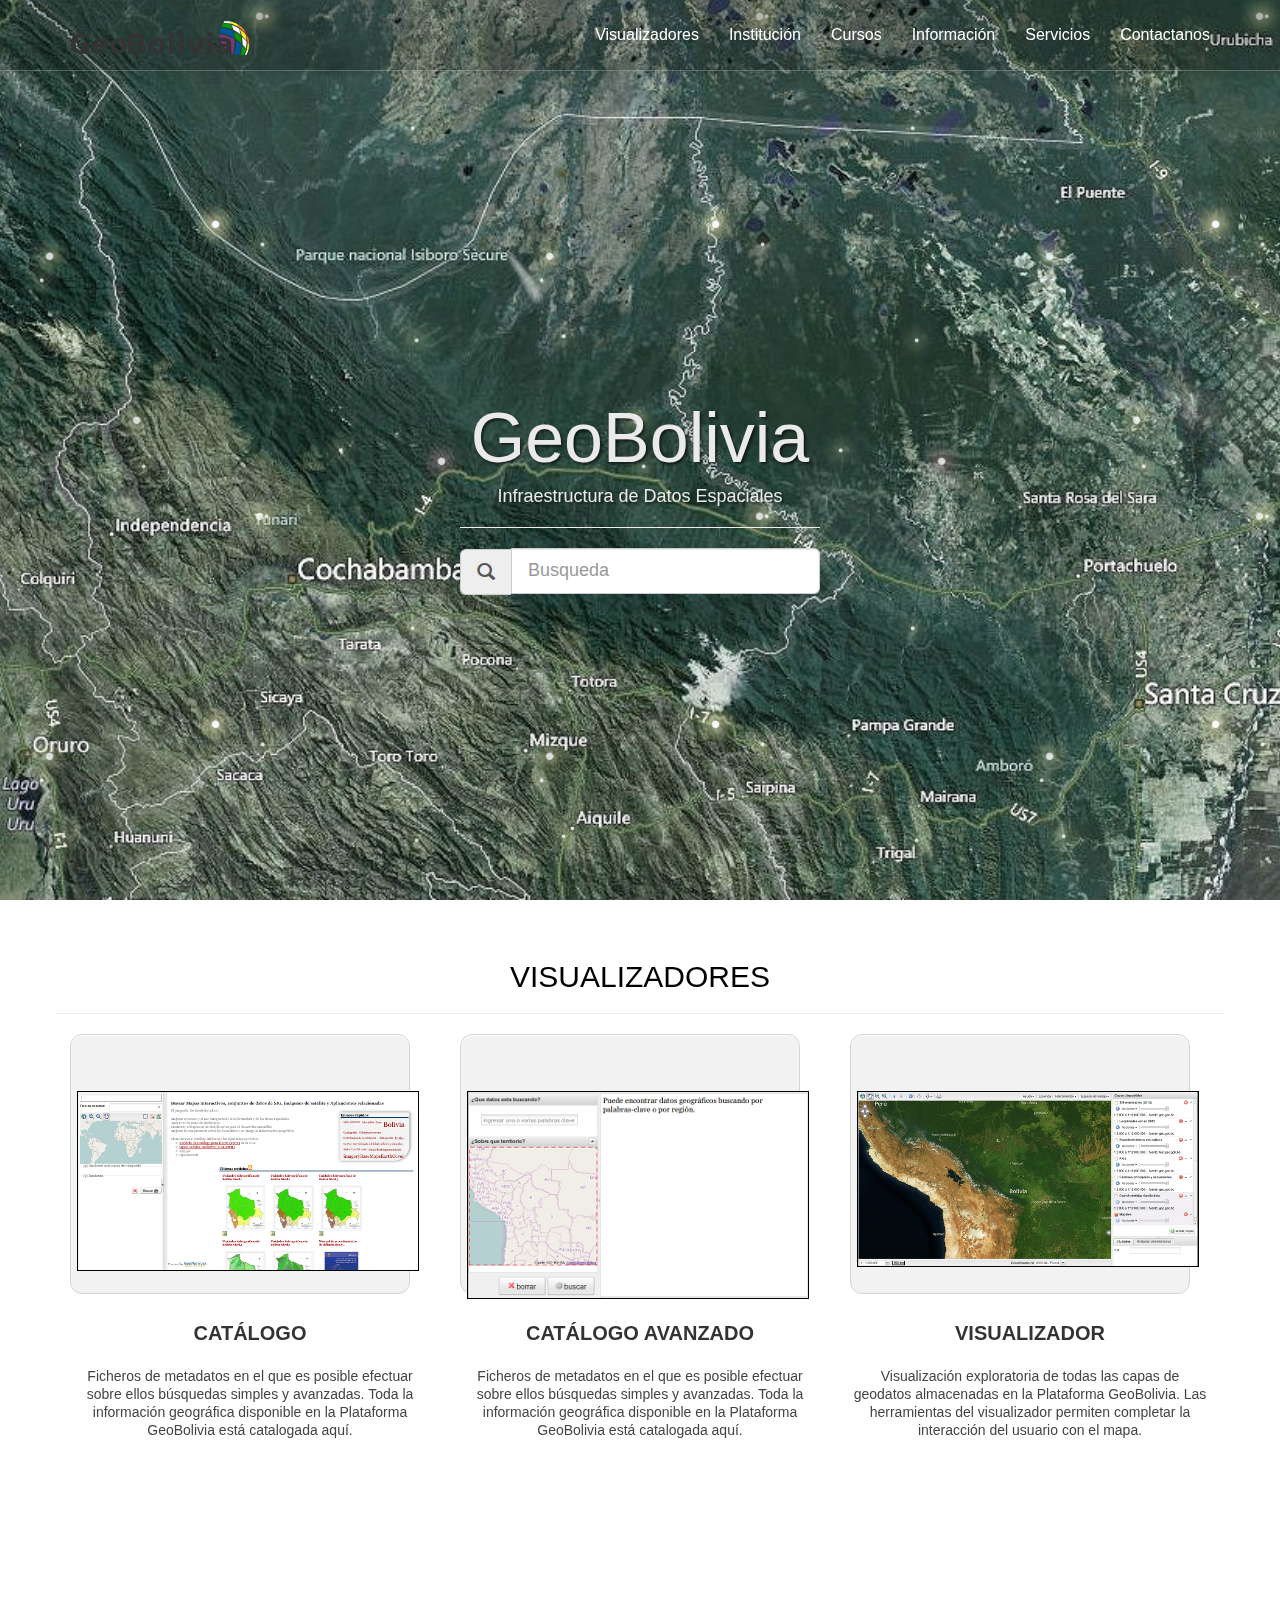
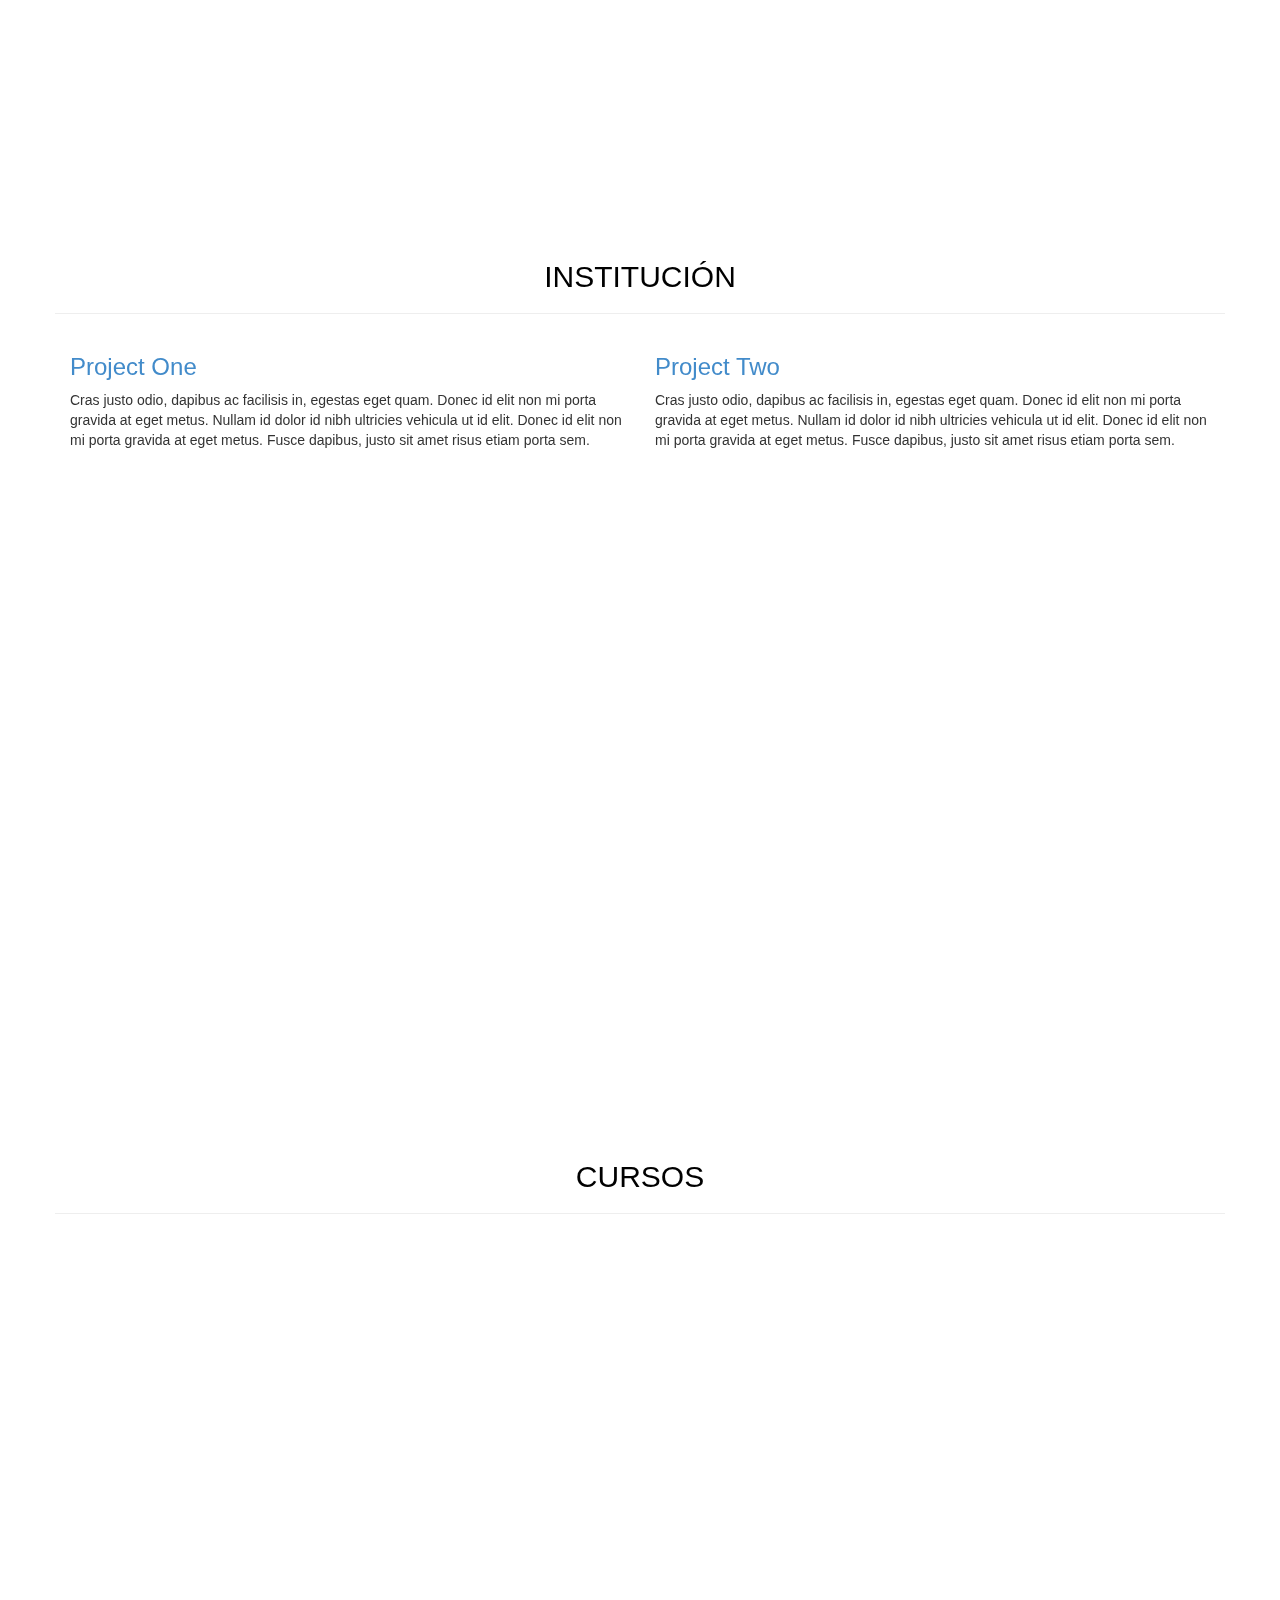
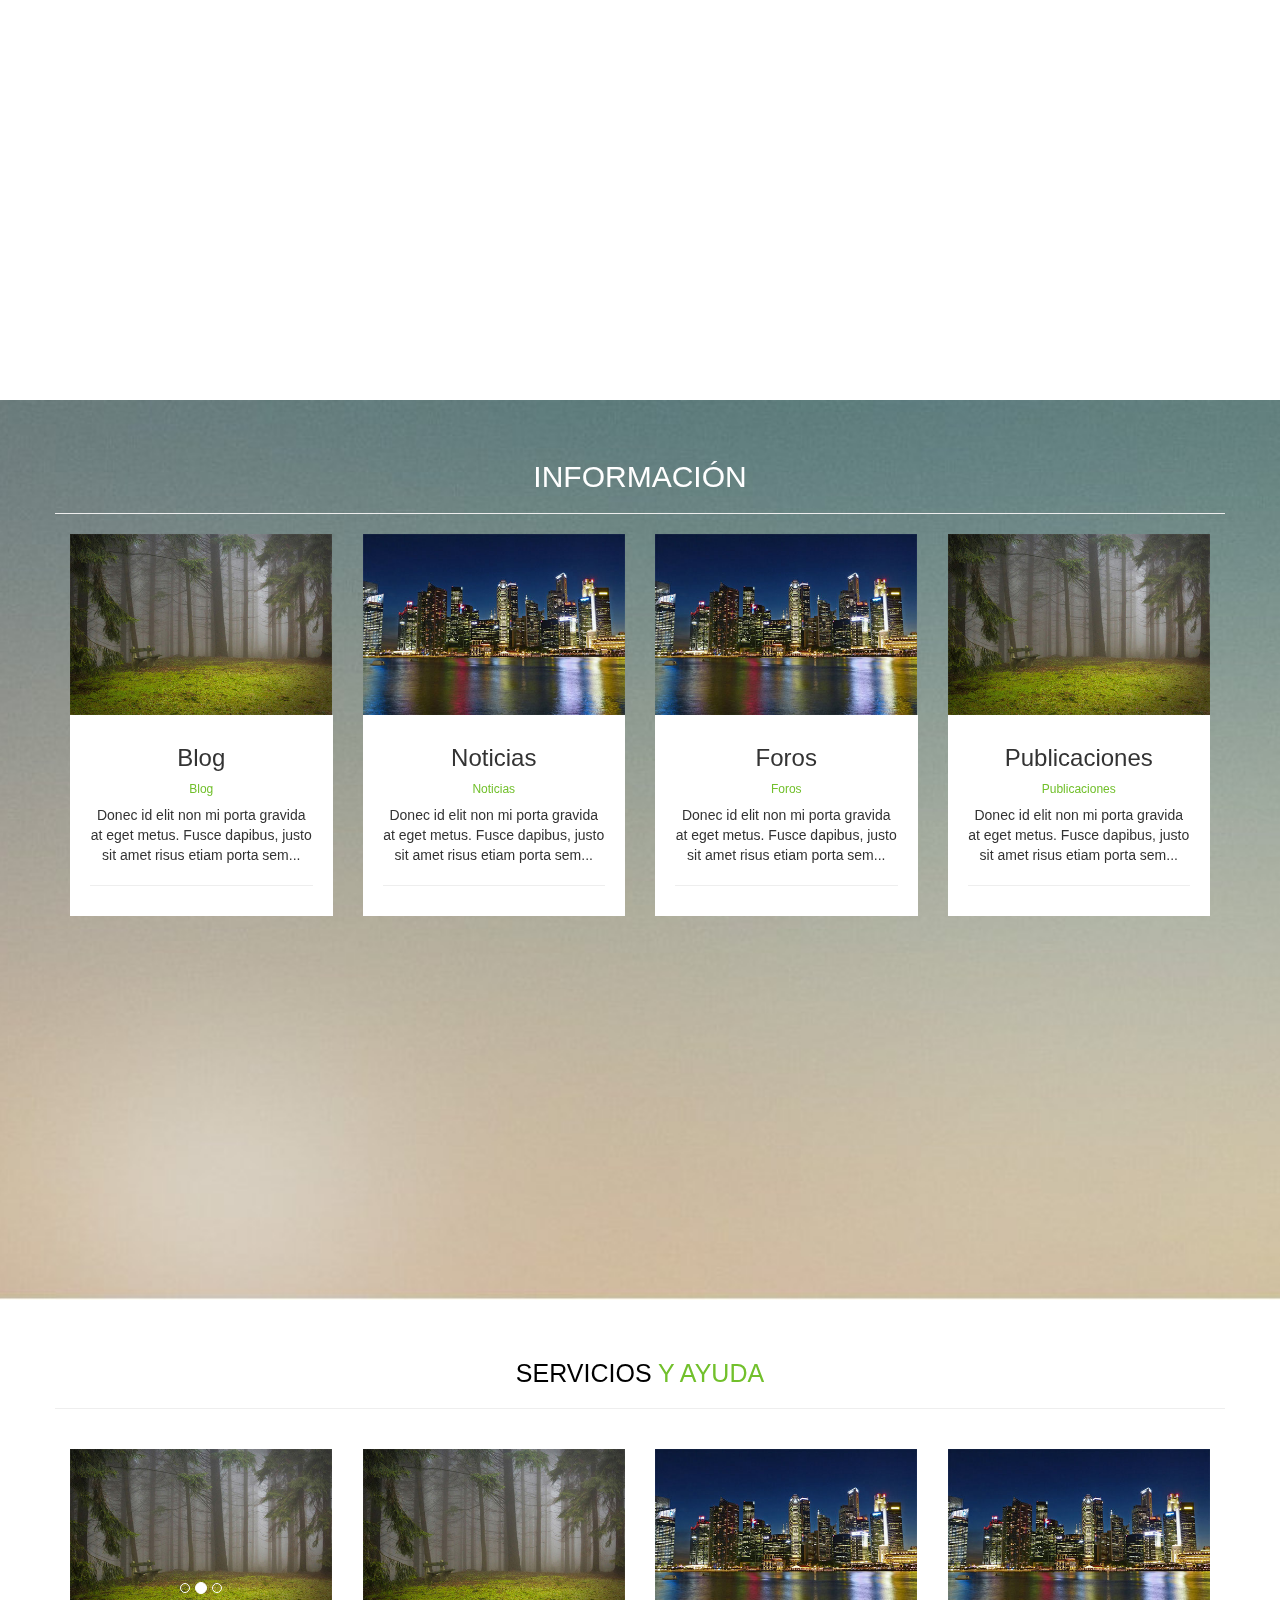
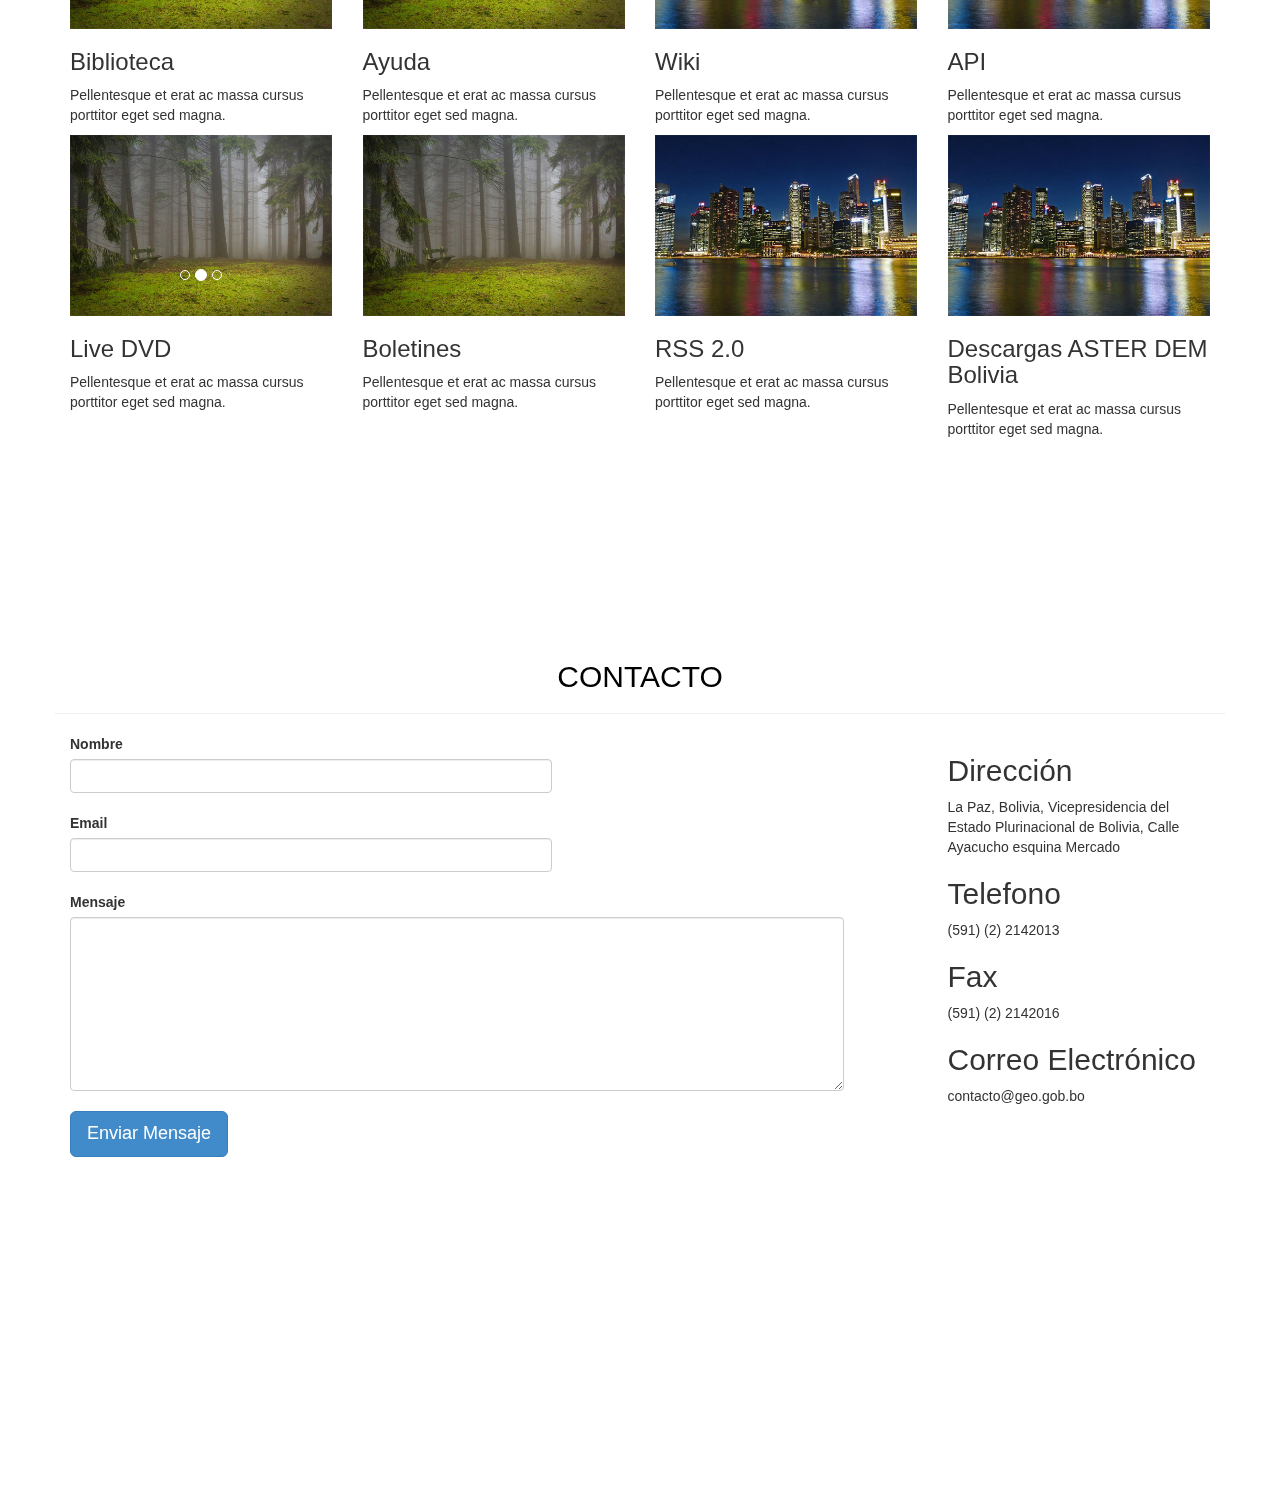
==== index.html @ 11c3478c "mmm" ====
<!DOCTYPE html>
<html>

  <head>
    <meta charset="utf-8">
    <meta name="viewport" content="width=device-width, initial-scale=1.0">
    <title>GeoBolivia</title>
    <!-- Styles -->
    <link href="css/custom.css" rel="stylesheet">
    <link href="css/bootstrap.css" rel="stylesheet">
  </head>

  <body>
    <!-- parallax effect -->
    <div class="midground"></div>
    <div class="foreground"></div>

    <div class="wrapper">
      <!-- Navigation -->
      <nav id="nav-header" class="navbar navbar-fixed-top" role="navigation">
        <div class="container">
          <div class="navbar-header">
            <button type="button" class="navbar-toggle" data-toggle="collapse" data-target="#bs-example-navbar-collapse-1">
              <span class="icon-bar"></span>
            </button>
            <a href="#home" class="navbar-brand scrollLink" data-id="home">
              <img src="images/logo.png">
            </a>
          </div>

          <div class="collapse navbar-collapse" id="bs-example-navbar-collapse-1">
            <ul class="nav navbar-nav navbar-right">
              <li><a href="#" class="scrollLink" data-id="viewer">Visualizadores</a></li>
              <li><a href="#" class="scrollLink" data-id="institution">Institución</a></li>
              <li><a href="#" class="scrollLink" data-id="courses">Cursos</a></li>
              <li><a href="#" class="scrollLink" data-id="info">Información</a></li>
              <li><a href="#" class="scrollLink" data-id="services">Servicios</a></li>
              <li><a href="#" class="scrollLink" data-id="contact">Contactanos</a></li>
            </ul>
          </div>

        </div>
      </nav>
      <!-- Navigation End -->
      
      <!-- Main Content -->
      <div class="main-content">
        <!-- HOME Section -->
        <section id="home">
          <div class="container">
            <div class="row">
              <div class="col-xs-2 col-md-4">&nbsp;</div>
              <div class="col-xs-8 col-md-4">
                <form id="searchContainer" role="form">
                  <div class="intro-message">
                    <h1>GeoBolivia</h1>
                    <h4>Infraestructura de Datos Espaciales</h4>
                    <hr class="intro-divider">
                  </div>
                  <div class="form-group">
                    <div class="input-group input-group-lg">
                      <span class="input-group-addon glyphicon glyphicon-search"></span>
                      <input type="text" class="form-control" placeholder="Busqueda">
                    </div>
                  </div>
                </form>            
              </div>
              <div class="col-xs-2 col-md-4">&nbsp;</div>
            </div>
          </div>
        </section>

        <!-- CATALOG Visor -->
        <section id="viewer" style="background:#fff;">
          <div class="container">
            <div class="row">
              <div class="sectionTitle title-box-v2">
                <h2>Visualizadores</h2>
                <hr>
              </div>
            </div>

            <div class="row">
              <div class="element col-xs-12 col-md-4">
                <a class="image" href="http://geo.gob.bo/catalogapp/">
                  <img alt="simplesafe" class="attachment-labs-thumb wp-post-image" src="images/viewer1.png">
                </a>
                <div class="text">
                  <h2>Catálogo</h2>
                  <h3>
                    Ficheros de metadatos en el que es posible efectuar sobre ellos búsquedas simples y avanzadas. Toda la información geográfica disponible en la Plataforma GeoBolivia está catalogada aquí.
                  </h3>
                </div>
              </div>
              <div class="element col-xs-12 col-md-4">
                <a class="image" href="http://geo.gob.bo/geonetwork/">
                  <img alt="simplesafe" class="attachment-labs-thumb wp-post-image" src="images/viewer2.png">
                </a>
                <div class="text">
                  <h2>Catálogo Avanzado</h2>
                  <h3>
                    Ficheros de metadatos en el que es posible efectuar sobre ellos búsquedas simples y avanzadas. Toda la información geográfica disponible en la Plataforma GeoBolivia está catalogada aquí.
                  </h3>
                </div>
              </div>
              <div class="element col-xs-12 col-md-4">
                <a class="image" href="http://geo.gob.bo/mapfishapp/">
                  <img alt="simplesafe" class="attachment-labs-thumb wp-post-image" src="images/viewer3.png">
                </a>
                <div class="text">
                  <h2>Visualizador</h2>
                  <h3>
                    Visualización exploratoria de todas las capas de geodatos almacenadas en la Plataforma GeoBolivia. Las herramientas del visualizador permiten completar la interacción del usuario con el mapa.
                  </h3>
                </div>
              </div>
            </div>
          </div>
        </section>

        <!-- INSTITUTION Section -->
        <section id="institution">
          <div class="container">
            <div class="row">
              <div class="sectionTitle title-box-v2">
                <h2>Institución</h2>
                <hr>
              </div>
            </div>

            <div class="row">
              <div class="col-md-6">
                <a href="assets/img/main/1.jpg" title="Project #1" data-rel="fancybox-button" class="fancybox-button zoomer">
                    <span class="overlay-zoom">  
                      <img alt="" src="assets/img/main/1.jpg" class="img-responsive">
                      <span class="zoom-icon"></span>                   
                    </span>                                              
                  </a>                    
                  <div class="caption">
                    <h3><a href="#" class="hover-effect">Project One</a></h3>
                    <p>Cras justo odio, dapibus ac facilisis in, egestas eget quam. Donec id elit non mi porta gravida at eget metus. Nullam id dolor id nibh ultricies vehicula ut id elit. Donec id elit non mi porta gravida at eget metus. Fusce dapibus, justo sit amet risus etiam porta sem.</p>
                  </div>
              </div>
              <div class="col-md-6">
                <a href="assets/img/main/2.jpg" title="Project #2" data-rel="fancybox-button" class="fancybox-button zoomer">
                    <span class="overlay-zoom">  
                      <img alt="" src="assets/img/main/2.jpg" class="img-responsive">
                      <span class="zoom-icon"></span>                   
                    </span>                                              
                  </a>                    
                  <div class="caption">
                    <h3><a href="#" class="hover-effect">Project Two</a></h3>
                    <p>Cras justo odio, dapibus ac facilisis in, egestas eget quam. Donec id elit non mi porta gravida at eget metus. Nullam id dolor id nibh ultricies vehicula ut id elit. Donec id elit non mi porta gravida at eget metus. Fusce dapibus, justo sit amet risus etiam porta sem.</p>
                  </div>
              </div>
            </div>

          </div>
        </section>

        <!-- COURSES Section -->
        <section id="courses">
          <div class="container">
            <div class="row">
              <div class="sectionTitle title-box-v2">
                <h2>Cursos</h2>
                <hr>
              </div>
            </div>
          </div>
        </section>

        <!-- INFORMATION Section -->
        <section id="info">
          <div class="container">
            <div class="row">
              <div class="sectionTitle title-box-v2">
                <h2>Información</h2>
                <hr>
              </div>
            </div>

            <div class="row">
              <div class="col-md-3 col-sm-6">
                <div class="infosection">
                  <img alt="" src="images/7.jpg" class="img-responsive">
                  <div class="inner-info">
                    <h3>Blog</h3>
                    <small class="color-green">Blog</small>
                    <p>Donec id elit non mi porta gravida at eget metus. Fusce dapibus, justo sit amet risus etiam porta sem...</p>
                    <hr>
                  </div>
                </div>
              </div>

              <div class="col-md-3 col-sm-6">
                  <div class="infosection">
                      <img alt="" src="images/8.jpg" class="img-responsive">
                      <div class="inner-info">
                          <h3>Noticias</h3>
                          <small class="color-green">Noticias</small>
                          <p>Donec id elit non mi porta gravida at eget metus. Fusce dapibus, justo sit amet risus etiam porta sem...</p>
                          <hr>
                      </div>
                  </div>
              </div>

              <div class="col-md-3 col-sm-6">
                <div class="infosection">
                  <img alt="" src="images/8.jpg" class="img-responsive">
                  <div class="inner-info">
                    <h3>Foros</h3>
                    <small class="color-green">Foros</small>
                    <p>Donec id elit non mi porta gravida at eget metus. Fusce dapibus, justo sit amet risus etiam porta sem...</p>
                    <hr>
                  </div>
                </div>
              </div>

              <div class="col-md-3 col-sm-6">
                <div class="infosection">
                  <img alt="" src="images/7.jpg" class="img-responsive">
                  <div class="inner-info">
                    <h3>Publicaciones</h3>
                    <small class="color-green">Publicaciones</small>
                    <p>Donec id elit non mi porta gravida at eget metus. Fusce dapibus, justo sit amet risus etiam porta sem...</p>
                    <hr>
                  </div>
                </div>
              </div>
            </div>

          </div>
        </section>

        <!-- SERVICES Section -->
        <section id="services">
          <div class="container">
            <div class="row">
              <div class="sectionTitle title-box-v2">
                <h2>Servicios <span class="color-green"> y ayuda</span></h2>
                <hr>
              </div>
            </div>

            <div class="row">
              <!-- Begin Easy Block v2 -->
              <div class="col-md-3 col-sm-6 md-margin-bottom-20">
                <div class="simple-block">
                  <div id="carousel-example-generic-2" class="carousel slide" data-ride="carousel">
                    <ol class="carousel-indicators">
                      <li class="rounded-x" data-target="#carousel-example-generic-2" data-slide-to="0"></li>
                      <li class="rounded-x active" data-target="#carousel-example-generic-2" data-slide-to="1"></li>
                      <li class="rounded-x" data-target="#carousel-example-generic-2" data-slide-to="2"></li>
                    </ol>
                    <div class="carousel-inner">
                      <div class="item active">
                        <img alt="" src="images/7.jpg" class="img-responsive img-bordered">
                      </div>
                      <div class="item">
                        <img alt="" src="images/8.jpg" class="img-responsive img-bordered">
                      </div>
                      <div class="item">
                        <img alt="" src="images/6.jpg" class="img-responsive img-bordered">
                      </div>
                    </div>
                  </div>
                  <h3>Biblioteca</h3>
                  <p>Pellentesque et erat ac massa cursus porttitor eget sed magna.</p>
                </div>    
              </div>
              <!-- End Simple Block -->
              
              <!-- Begin Easy Block v2 -->
              <div class="col-md-3 col-sm-6 md-margin-bottom-20">
                <div class="simple-block">
                  <img alt="" src="images/7.jpg" class="img-responsive img-bordered">
                  <h3>Ayuda</h3>
                  <p>Pellentesque et erat ac massa cursus porttitor eget sed magna.</p>
                </div>
              </div>
              <!-- End Simple Block -->
              
              <!-- Begin Easy Block v2 -->
              <div class="col-md-3 col-sm-6 md-margin-bottom-20">
                <div class="simple-block">
                  <img alt="" src="images/8.jpg" class="img-responsive img-bordered">
                  <h3>Wiki</h3>
                  <p>Pellentesque et erat ac massa cursus porttitor eget sed magna.</p>
                </div>
              </div>
              <!-- End Simple Block -->

              <!-- Begin Easy Block v2 -->                
              <div class="col-md-3 col-sm-6 md-margin-bottom-20">
                <div class="simple-block">
                  <img alt="" src="images/8.jpg" class="img-responsive img-bordered">
                  <h3>API</h3>
                  <p>Pellentesque et erat ac massa cursus porttitor eget sed magna.</p>
                </div>
              </div>
              <!-- End Simple Block -->
            </div>

            <div class="row">
              <!-- Begin Easy Block v2 -->
              <div class="col-md-3 col-sm-6 md-margin-bottom-20">
                <div class="simple-block">
                  <div id="carousel-example-generic-2" class="carousel slide" data-ride="carousel">
                    <ol class="carousel-indicators">
                      <li class="rounded-x" data-target="#carousel-example-generic-2" data-slide-to="0"></li>
                      <li class="rounded-x active" data-target="#carousel-example-generic-2" data-slide-to="1"></li>
                      <li class="rounded-x" data-target="#carousel-example-generic-2" data-slide-to="2"></li>
                    </ol>
                    <div class="carousel-inner">
                      <div class="item active">
                        <img alt="" src="images/7.jpg" class="img-responsive img-bordered">
                      </div>
                      <div class="item">
                        <img alt="" src="images/8.jpg" class="img-responsive img-bordered">
                      </div>
                      <div class="item">
                        <img alt="" src="images/6.jpg" class="img-responsive img-bordered">
                      </div>
                    </div>
                  </div>
                  <h3>Live DVD</h3>
                  <p>Pellentesque et erat ac massa cursus porttitor eget sed magna.</p>
                </div>    
              </div>
              <!-- End Simple Block -->
              
              <!-- Begin Easy Block v2 -->
              <div class="col-md-3 col-sm-6 md-margin-bottom-20">
                <div class="simple-block">
                  <img alt="" src="images/7.jpg" class="img-responsive img-bordered">
                  <h3>Boletines</h3>
                  <p>Pellentesque et erat ac massa cursus porttitor eget sed magna.</p>
                </div>
              </div>
              <!-- End Simple Block -->
              
              <!-- Begin Easy Block v2 -->
              <div class="col-md-3 col-sm-6 md-margin-bottom-20">
                <div class="simple-block">
                  <img alt="" src="images/8.jpg" class="img-responsive img-bordered">
                  <h3>RSS 2.0</h3>
                  <p>Pellentesque et erat ac massa cursus porttitor eget sed magna.</p>
                </div>
              </div>
              <!-- End Simple Block -->

              <!-- Begin Easy Block v2 -->                
              <div class="col-md-3 col-sm-6 md-margin-bottom-20">
                <div class="simple-block">
                  <img alt="" src="images/8.jpg" class="img-responsive img-bordered">
                  <h3>Descargas ASTER DEM Bolivia</h3>
                  <p>Pellentesque et erat ac massa cursus porttitor eget sed magna.</p>
                </div>
              </div>
              <!-- End Simple Block -->
            </div>

          </div>
        </section>

        <section id="contact">
          <div class="container">
            <div class="row">
              <div class="sectionTitle title-box-v2">
                <h2>Contacto</h2>
                <hr>
              </div>
            </div>

            <div class="row margin-bottom-30">
              <div class="col-md-9 mb-margin-bottom-30">
                <form>
                  <label>Nombre</label>
                  <div class="row margin-bottom-20">
                    <div class="col-md-7 col-md-offset-0">
                      <input type="text" class="form-control">
                    </div>
                  </div>
                  
                  <label>Email</label>
                  <div class="row margin-bottom-20">
                    <div class="col-md-7 col-md-offset-0">
                      <input type="text" class="form-control">
                    </div>
                  </div>
                  
                  <label>Mensaje</label>
                  <div class="row margin-bottom-20">
                    <div class="col-md-11 col-md-offset-0">
                      <textarea class="form-control" rows="8"></textarea>
                    </div>
                  </div>
                  
                  <p>
                    <button type="button" class="btn btn-primary btn-lg">Enviar Mensaje</button>
                  </p>
                </form>
              </div>
              
              <div class="col-md-3">
                <div class="headline"><h2>Dirección</h2></div>
                <p>La Paz, Bolivia, Vicepresidencia del Estado Plurinacional de Bolivia, Calle Ayacucho esquina Mercado</p>

                <div class="headline"><h2>Telefono</h2></div>
                <p>(591) (2) 2142013</p>

                <div class="headline"><h2>Fax</h2></div>
                (591) (2) 2142016

                <div class="headline"><h2>Correo Electrónico</h2></div>
                contacto@geo.gob.bo
              </div>
            </div>
          </div>
        </section>
      </div>
      <!-- Main Content End -->
      
      <!-- Scroll to top -->
      <span class="totop">
        <a class="scroll-top back-to-top" href="#">
          <img src="images/up.png">
        </a>
      </span>

    </div>
    <!-- Wrapper End -->
  </body>

  <script src="js/jquery-1.7.2.min.js" type="text/javascript"></script>
  <script src="js/bootstrap.js" type="text/javascript"></script>
  <script src="js/jquery.backgroundPosition.js" type="text/javascript"></script>
  <script src="js/jquery.backstretch.min.js" type="text/javascript"></script>
  
  <script src="js/function-parallax.js" type="text/javascript"></script>
  <script src="js/function-scroll.js" type="text/javascript"></script>
  <script src="js/function-sections.js" type="text/javascript"></script>

  <script type="text/javascript">
    $(function(){
      $("body").backstretch("images/intro-bg.jpg");
      $("#info").backstretch("images/back.jpg");
      
      $("#home").click(function(){
        window.location.href = "http://geo.gob.bo/mapfishapp/";
      });

      $("#searchContainer").click(function(){
        return false;
      });

      $(".scrollLink").click(function(){
        $(".scrollLink").removeClass("selected");
        $(this).addClass("selected");
      });
    });
  </script>

</html>
---- css/custom.css ----
html, body, div, span, applet, object, iframe, h1, h2, h3, h4, h5, h6, p, blockquote, pre, a, abbr, acronym, address, big, cite, code, del, dfn, em, img, ins, kbd, q, s, samp, small, strike, strong, sub, sup, tt, var, b, u, i, center, dl, dt, dd, ol, ul, li, fieldset, form, label, legend, table, caption, tbody, tfoot, thead, tr, th, td, article, aside, canvas, details, embed, figure, figcaption, footer, header, hgroup, menu, nav, output, ruby, section, summary, time, mark, audio, video {
  border: 0 none;
  font: inherit;
  margin: 0;
  padding: 0;
  vertical-align: baseline;
}

.gm-style .gm-style-mtc label,.gm-style .gm-style-mtc div{font-weight:400}

.gm-style .gm-style-cc span,.gm-style .gm-style-cc a,.gm-style .gm-style-mtc div{font-size:10px}

@media print {  .gm-style .gmnoprint, .gmnoprint {    display:none  }}@media screen {  .gm-style .gmnoscreen, .gmnoscreen {    display:none  }}

.gm-style{font-family:Roboto,Arial,sans-serif;font-size:11px;font-weight:400;text-decoration:none}


#home{
  width: 100%;
  height: 100%;
  cursor: pointer;
}
#nav-header{
  background: none repeat scroll 0 0 rgba(0, 0, 0, 0.2);
  border-bottom: 1px solid rgba(255, 255, 255, 0.25);
  box-shadow: 0 -1px 10px 0 rgba(0, 0, 0, 0.2);
  min-height: 70px;
  position: fixed;
  text-align: center;
  top: 0;
  width: 100%;
  margin: 0;
  z-index: 9999;
}
#nav-header .container{
  /*background: none repeat scroll 0 0 rgba(255, 126, 0, 0.2);*/
}

#nav-header .navbar-nav > li > a {
  color: #FFFFFF;
  font-size: 16px;
  line-height: 40px;
}


.background {
  background: url(../images/map.jpg) repeat 5% 5%;
  position: absolute;
  top: 0; left: 0; right: 0; bottom: 0;
  z-index: 100;
}

.midground {
  background: url(../images/midground.png) repeat 20% 20%;
  position: fixed;
  top: 0; left: 0; right: 0; bottom: 0;
  z-index: -300;
}

.foreground {
  background: url(../images/foreground.png) repeat 90% 110%;
  position: fixed;
  top: 0; left: 0; right: 0; bottom: 0;
  z-index: -200;
}

#service{
  background-color: #ffffff;
}
#works{
  background-color: #cccccc;
}



/* To Top Starts */

.totop {
  position:fixed;
  bottom:20px;
  right:20px;
  z-index:500;
  border-radius:2px;
  background:rgba(0, 0, 0, 0.3);
}

.totop a, .totop a:visited{
  display:block;
  width:35px;
  height:35px;
  text-align:center;
  line-height:33px;
  font-size:15px;
  color:#fff;
}

.totop a:hover {
  text-decoration:none;
}

/* To Top Ends */



.intro-message {  
    position: relative;
    color: #EAEAEA;
    margin: -50px 0 0;
}

.intro-message > h1 {
    font-size: 5em;
    margin: 0;
    text-align: center;
    text-shadow: 2px 2px 3px rgba(0, 0, 0, 0.6);
}
.intro-message > h4 {
    text-shadow: 2px 2px 3px rgba(0, 0, 0, 0.6);
    text-align: center;
}


/* GENERAL */
.sectionTitle {
  color: #000000;
  font-size: 38px;
  text-align: center;
  font-weight: 800;
  padding: 40px 0 0;
  text-transform: uppercase;
}

/*.bor {
  background: none repeat scroll 0 0 #ccc;
  height: 3px;
  margin: 5px auto 30px;
  width: 70px;
}*/
.form-control{
  box-shadow: none;
  margin: 0 0 20px 0;
}
.white{
  background-color: #fff;
}

/* SECTION NAV HEADER */
.scrollLink.selected{
  color: #72C02C !important;
}

/* SECTION VIEWER */
#viewer{
  background-color: #FFFFFF;
}

#viewer .element h2 {
  font-size: 20px;
  font-weight: 600;
  line-height: 18px;
  margin: 0;
  text-align: center;
  padding-bottom: 5px;
  text-shadow: 0 1px 0 #FFFFFF;
  text-transform: uppercase;
}

#viewer .element h3 {
  color: #444444;
  font-size: 14px;
  line-height: 18px;
  text-align: center;
  text-shadow: 0 1px 0 #FFFFFF;
}


/*.labs #work article .image {
    border-radius: 340px;
    height: 340px;
}*/

#viewer .element .image {
  background: none repeat scroll 0 0 #F2F2F2;
  border: 1px solid #D5D5D5;
  border-radius: 12px;
  box-shadow: 0 1px 0 0 #FFFFFF inset;
  display: block;
  height: 260px;
  margin: 0 0 30px;
  transition: all 0.3s ease-in-out 0s;
  width: 340px;
}

#viewer .element .image:hover{
  background: none repeat scroll 0 0 #EEEEEE;
  box-shadow: 0 1px 10px 0 rgba(0, 0, 0, 0.2) inset;
}

#viewer .element .image img{
  margin: 56px 0 0 6px;
  border: 1px solid #000;
}

/* SECTION INSTITUTION */
#institution{
  background-color: #FFFFFF;
}

/* SECTION COURSES */
#courses{
  background-color: #FFFFFF;
}

/* SECTION INFO */
#info{
  background-color: #FFFFFF;
}
#info .sectionTitle{
  color: #ffffff;
}

.infosection .inner-info {
  background: none repeat scroll 0 0 #FFFFFF;
  padding: 10px 20px;
  text-align: center;
}
.infosection .inner-info small {
  display: block;
  font-size: 12px;
  margin-bottom: 7px;
}
.color-green {
  color: #72C02C;
}

/* SECTION SERVICES */
#services{
  background-color: #FFFFFF;
}
#services .title-box-v2 {
  margin-bottom: 40px;
  text-align: center;
}
#services h2 {
  font-size: 25px;
  text-transform: uppercase;
}

/* SECTION CONTACT */
#contact{
  background: url(../images/white.png);
}




body{
  overflow: hidden;
}
.wrapper{
  overflow: auto;
}
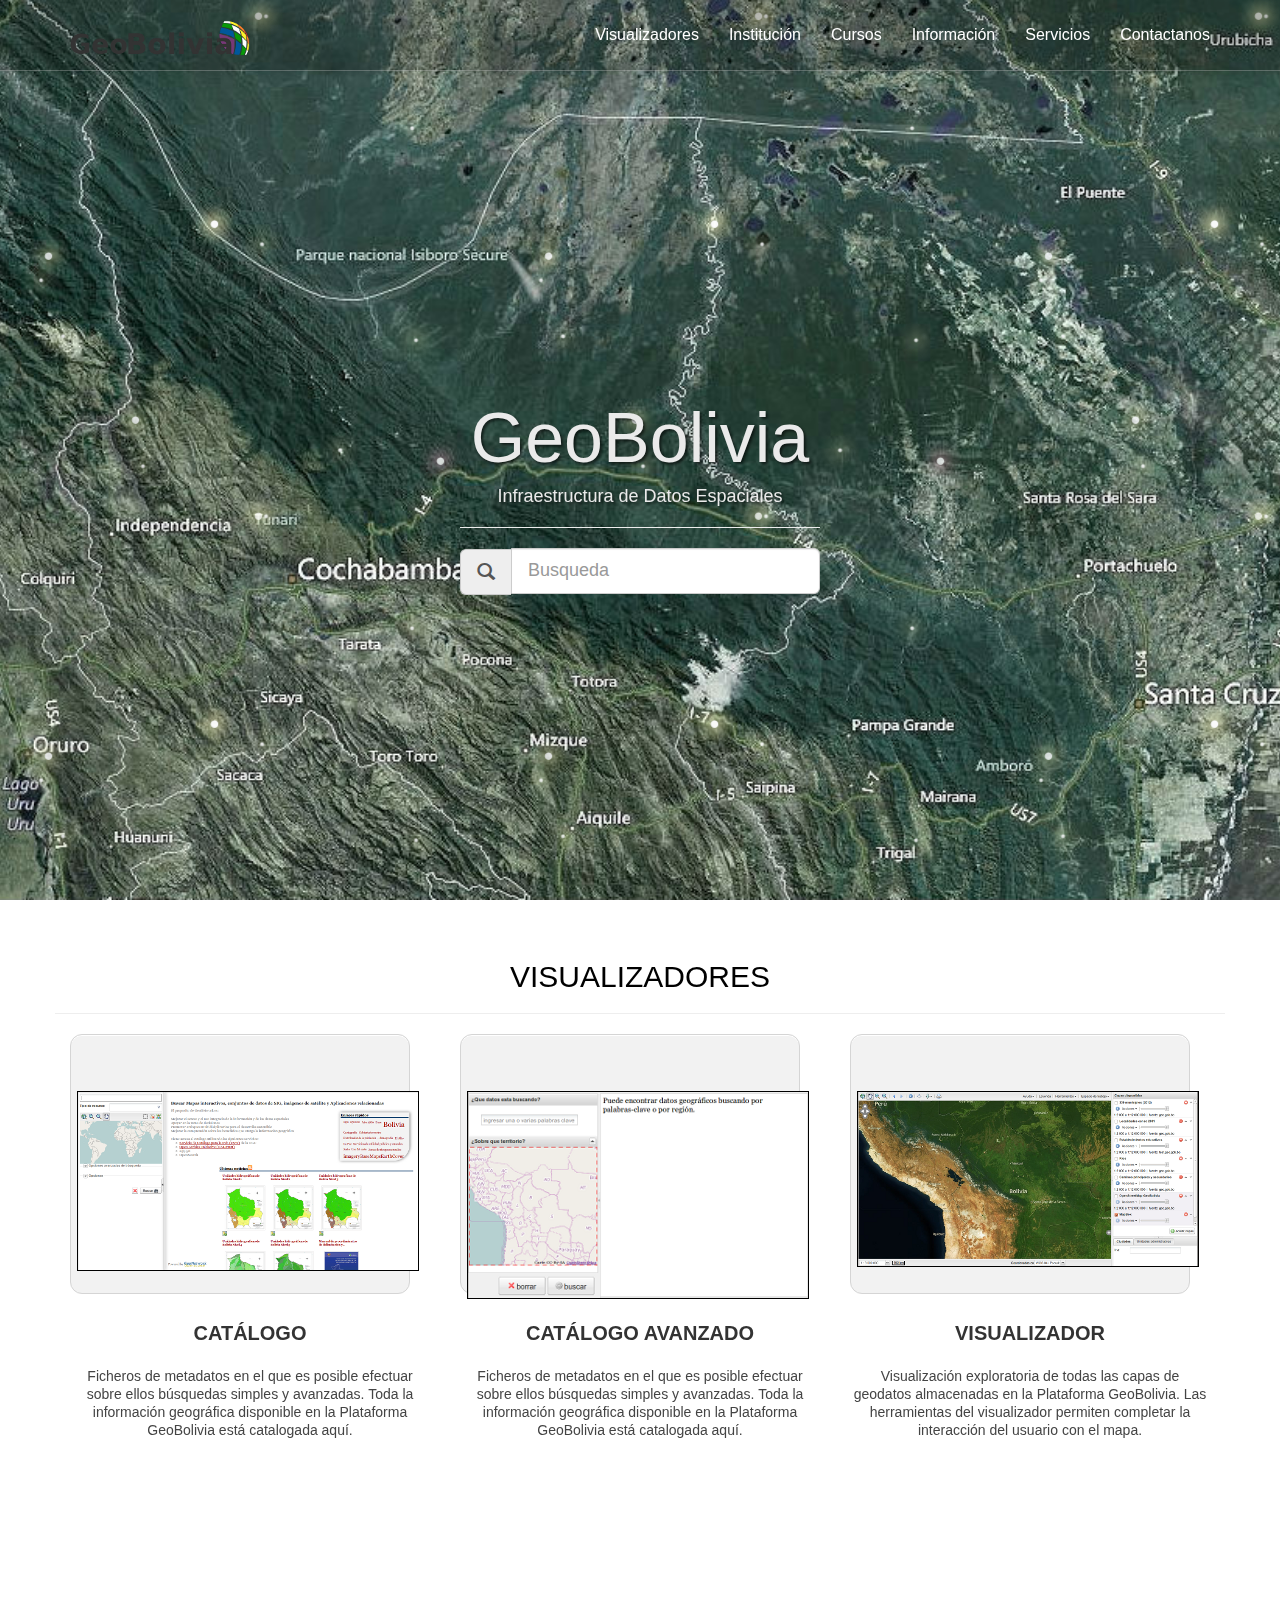
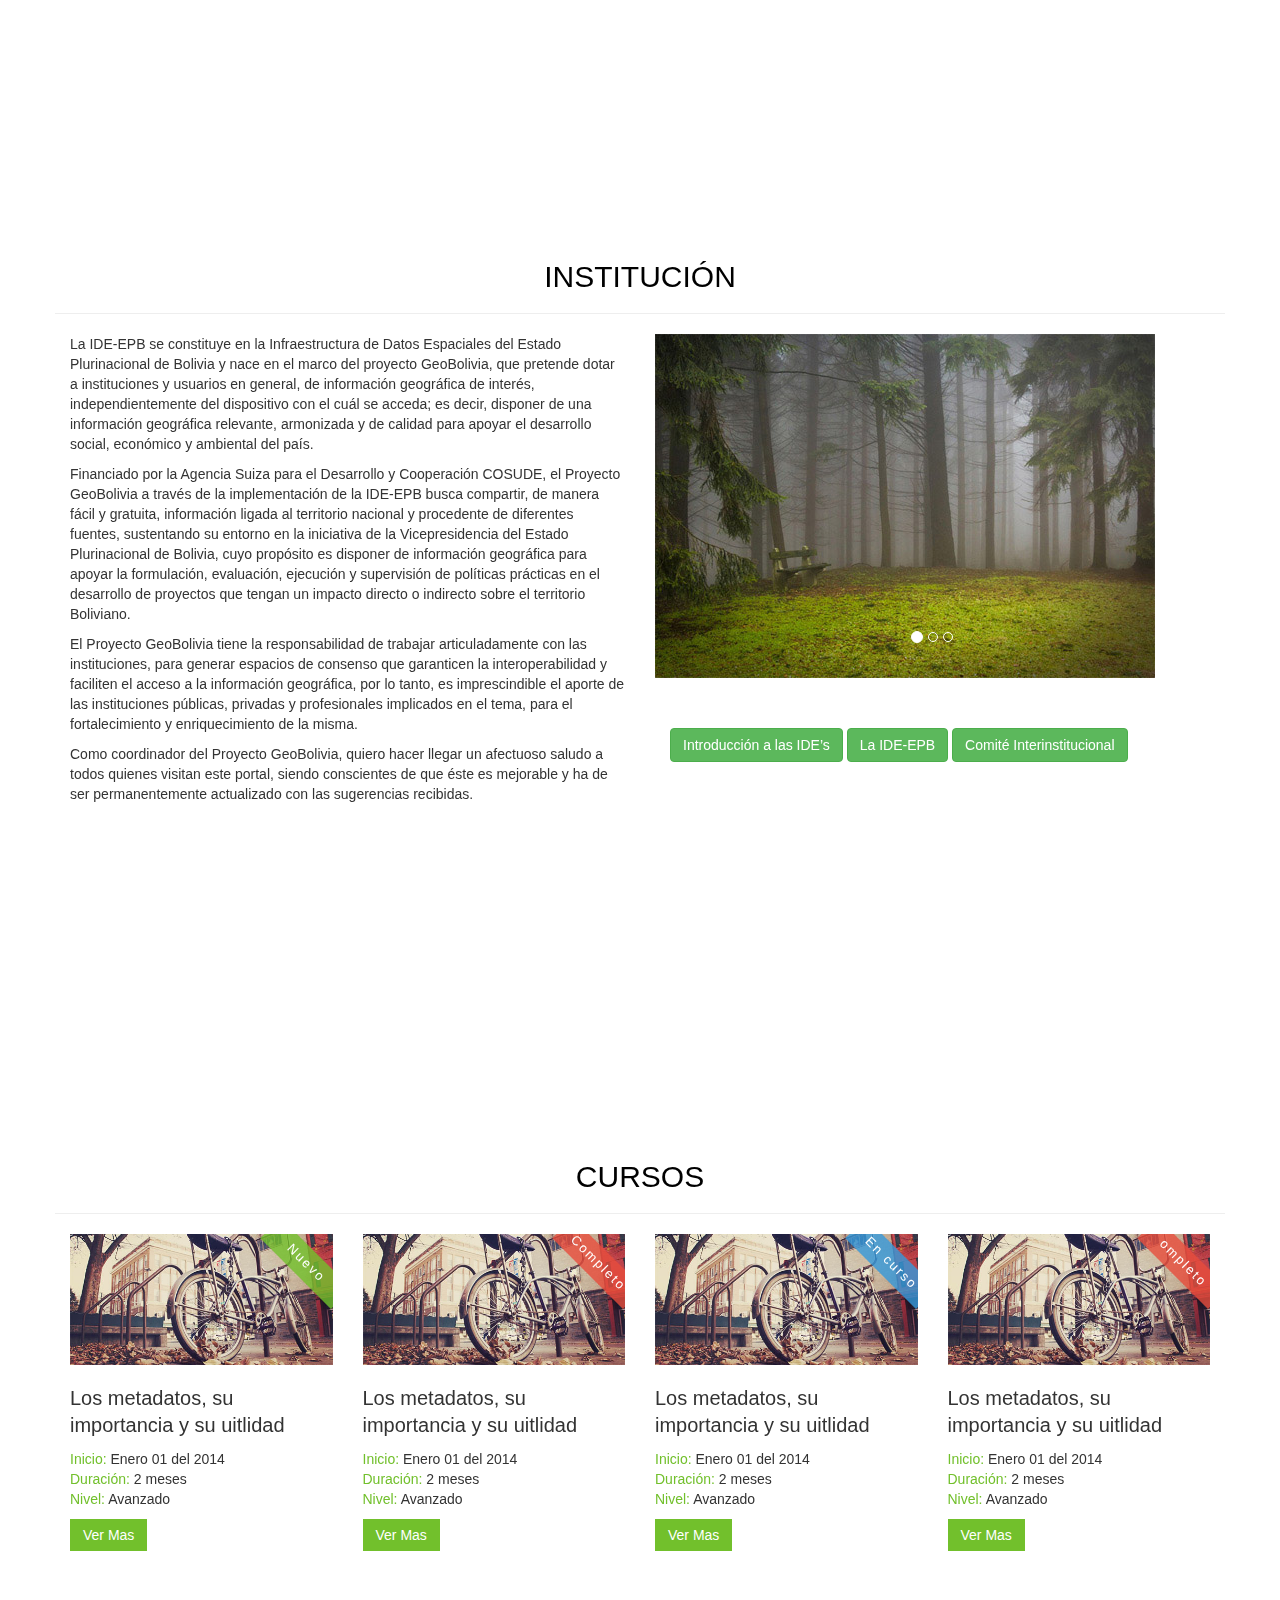
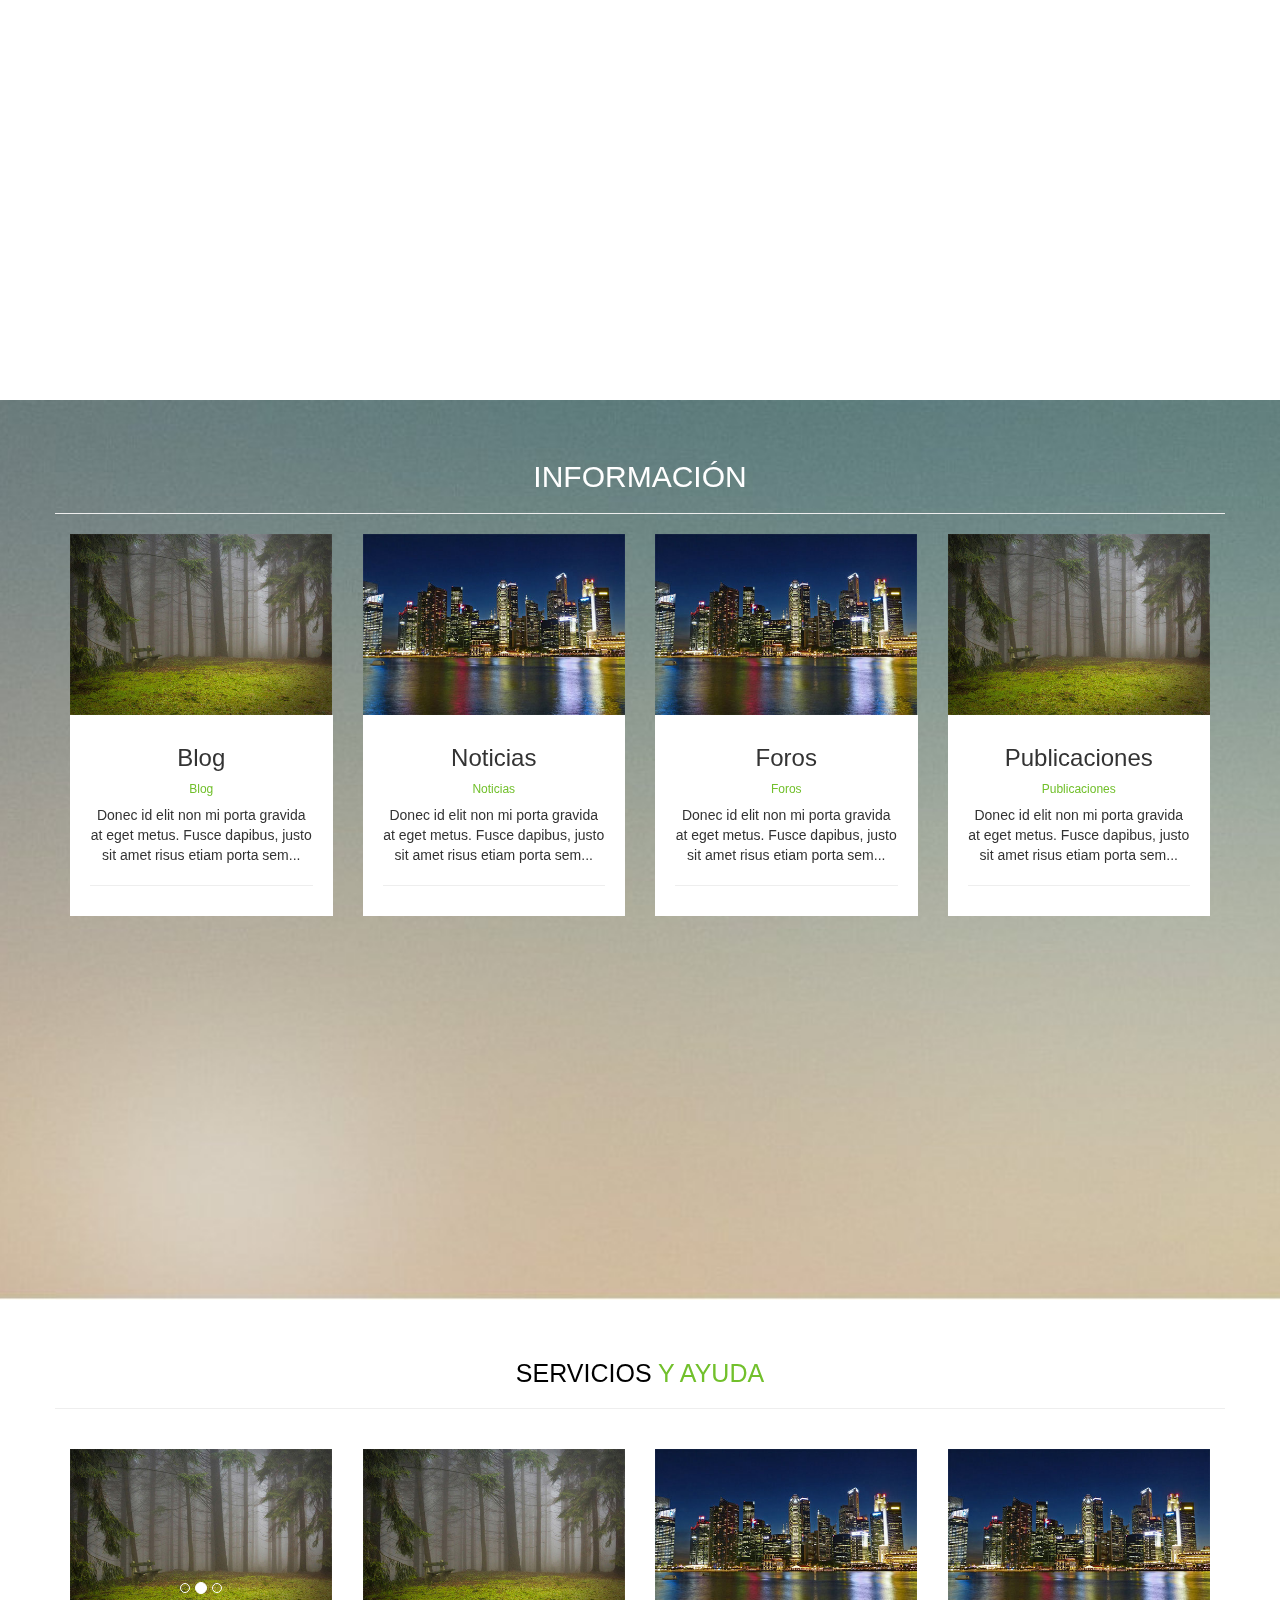
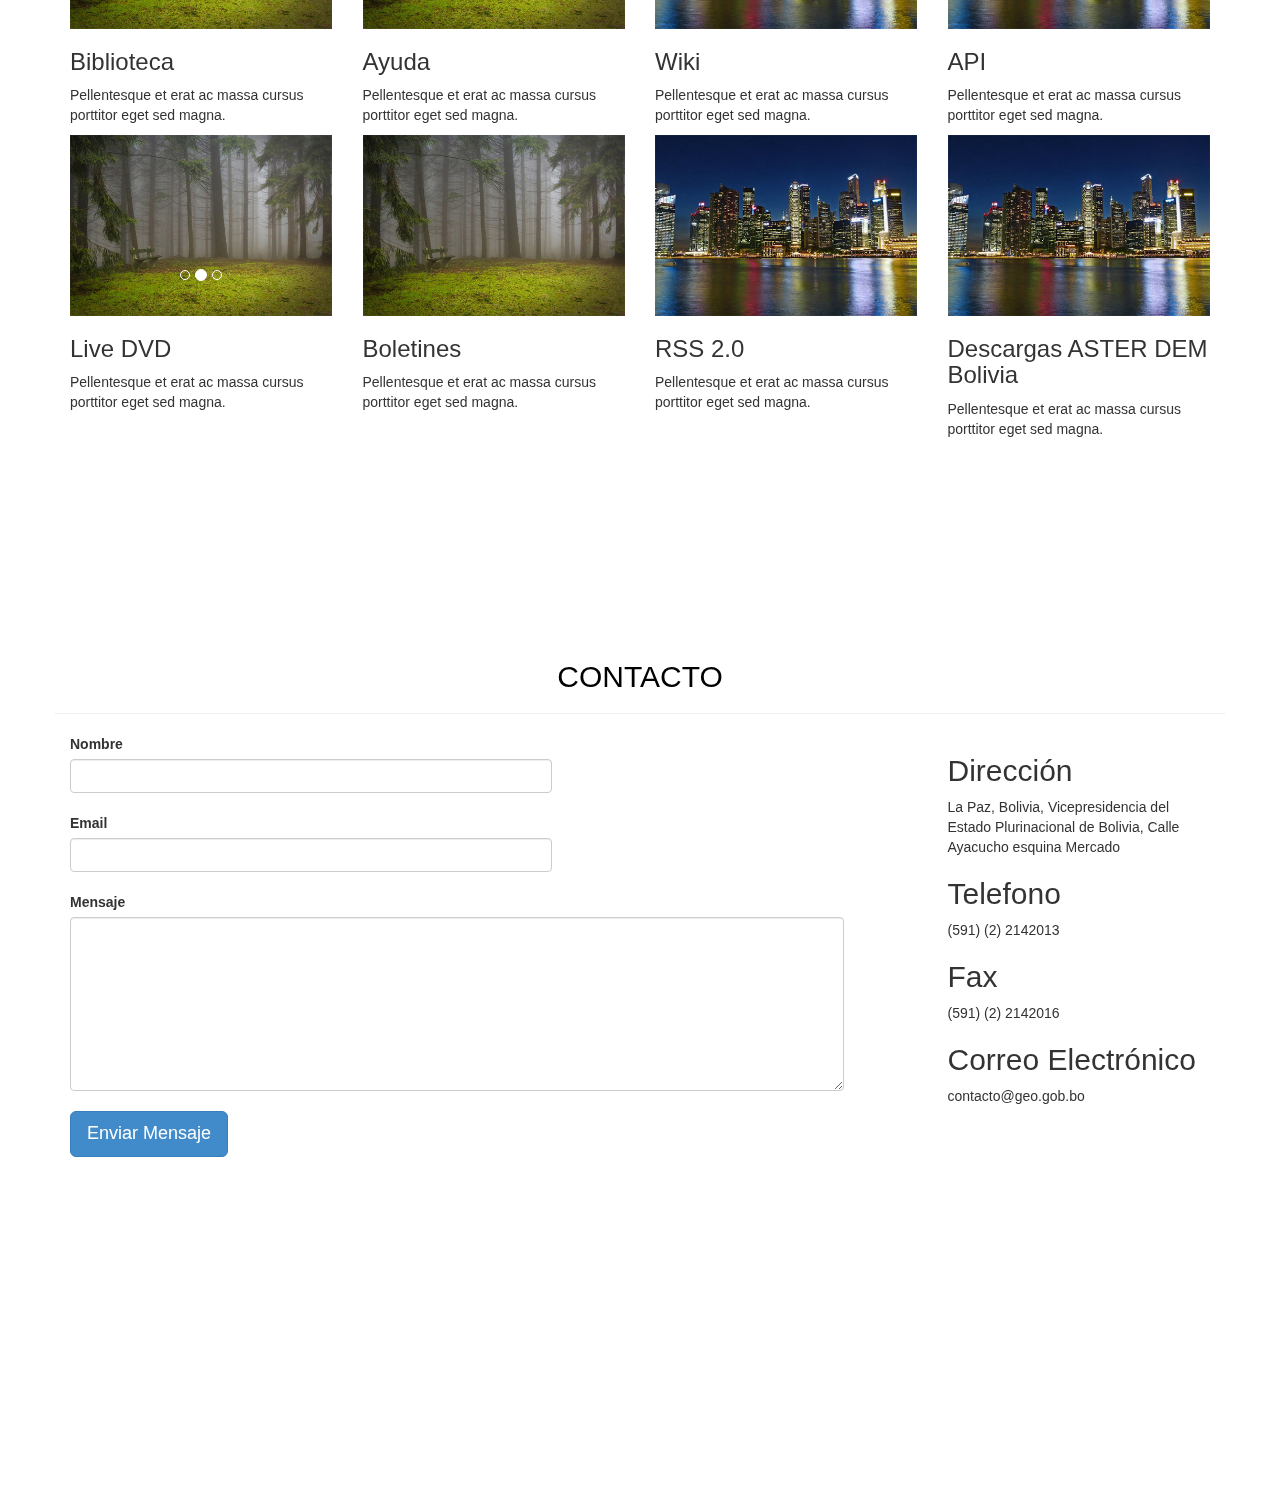
==== commit 53c05c69: "institution" ====
--- a/index.html
+++ b/index.html
@@ -46,7 +46,7 @@
       <!-- Main Content -->
       <div class="main-content">
         <!-- HOME Section -->
-        <section id="home">
+        <section id="home" data-toggle="tooltip" data-placement="left" title="visor mapfishapp">
           <div class="container">
             <div class="row">
               <div class="col-xs-2 col-md-4">&nbsp;</div>
@@ -128,30 +128,48 @@
               </div>
             </div>
 
-            <div class="row">
-              <div class="col-md-6">
-                <a href="assets/img/main/1.jpg" title="Project #1" data-rel="fancybox-button" class="fancybox-button zoomer">
-                    <span class="overlay-zoom">  
-                      <img alt="" src="assets/img/main/1.jpg" class="img-responsive">
-                      <span class="zoom-icon"></span>                   
-                    </span>                                              
-                  </a>                    
-                  <div class="caption">
-                    <h3><a href="#" class="hover-effect">Project One</a></h3>
-                    <p>Cras justo odio, dapibus ac facilisis in, egestas eget quam. Donec id elit non mi porta gravida at eget metus. Nullam id dolor id nibh ultricies vehicula ut id elit. Donec id elit non mi porta gravida at eget metus. Fusce dapibus, justo sit amet risus etiam porta sem.</p>
-                  </div>
-              </div>
-              <div class="col-md-6">
-                <a href="assets/img/main/2.jpg" title="Project #2" data-rel="fancybox-button" class="fancybox-button zoomer">
-                    <span class="overlay-zoom">  
-                      <img alt="" src="assets/img/main/2.jpg" class="img-responsive">
-                      <span class="zoom-icon"></span>                   
-                    </span>                                              
-                  </a>                    
-                  <div class="caption">
-                    <h3><a href="#" class="hover-effect">Project Two</a></h3>
-                    <p>Cras justo odio, dapibus ac facilisis in, egestas eget quam. Donec id elit non mi porta gravida at eget metus. Nullam id dolor id nibh ultricies vehicula ut id elit. Donec id elit non mi porta gravida at eget metus. Fusce dapibus, justo sit amet risus etiam porta sem.</p>
-                  </div>
+           <div class="row">
+              <div class="col-sm-6 intro">
+                <p>
+                  La IDE-EPB se constituye en la Infraestructura de Datos Espaciales del Estado Plurinacional de Bolivia y nace en el marco del proyecto GeoBolivia, que pretende dotar a instituciones y usuarios en general, de información geográfica de interés, independientemente del dispositivo con el cuál se acceda; es decir, disponer de una información geográfica relevante, armonizada y de calidad para apoyar el desarrollo social, económico y ambiental del país.
+                </p>
+                <p>
+                  Financiado por la Agencia Suiza para el Desarrollo y Cooperación COSUDE, el Proyecto GeoBolivia a través de la implementación de la IDE-EPB busca compartir, de manera fácil y gratuita, información ligada al territorio nacional y procedente de diferentes fuentes, sustentando su entorno en la iniciativa de la Vicepresidencia del Estado Plurinacional de Bolivia, cuyo propósito es disponer de información geográfica para apoyar la formulación, evaluación, ejecución y supervisión de políticas prácticas en el desarrollo de proyectos que tengan un impacto directo o indirecto sobre el territorio Boliviano.  
+                </p>
+                <p>
+                  El Proyecto GeoBolivia tiene la responsabilidad de trabajar articuladamente con las instituciones, para generar espacios de consenso que garanticen la interoperabilidad y faciliten el acceso a la información geográfica, por lo tanto, es imprescindible el aporte de las instituciones públicas, privadas y profesionales implicados en el tema, para el fortalecimiento y enriquecimiento de la misma.
+                </p>
+                <p>
+                  Como coordinador del Proyecto GeoBolivia, quiero hacer llegar un afectuoso saludo a todos quienes visitan este portal, siendo conscientes de que éste es mejorable y ha de ser permanentemente actualizado con las sugerencias recibidas.
+                </p>
+              </div>
+              <div class="col-sm-6">
+                <div data-ride="carousel" class="carousel slide" id="carousel-example-generic-2">
+                  <ol class="carousel-indicators">
+                    <li data-slide-to="0" data-target="#carousel-example-generic-2" class="rounded-x active"></li>
+                    <li data-slide-to="1" data-target="#carousel-example-generic-2" class="rounded-x"></li>
+                    <li data-slide-to="2" data-target="#carousel-example-generic-2" class="rounded-x"></li>
+                  </ol>
+                  <div class="carousel-inner">
+                    <div class="item active">
+                      <img class="img-responsive img-bordered" src="images/7.jpg" alt="">
+                    </div>
+                    <div class="item">
+                      <img class="img-responsive img-bordered" src="images/8.jpg" alt="">
+                    </div>
+                    <div class="item">
+                      <img class="img-responsive img-bordered" src="images/6.jpg" alt="">
+                    </div>
+                  </div>
+                </div>
+
+                <div class="row institutionInfo">
+                  <button type="button" class="btn btn-success">Introducción a las IDE’s</button>
+                  <button type="button" class="btn btn-success">La IDE-EPB</button>
+                  <button type="button" class="btn btn-success">Comité Interinstitucional</button>
+                  
+                </div>
+
               </div>
             </div>
 
@@ -167,6 +185,65 @@
                 <hr>
               </div>
             </div>
+
+            <div class="row">
+              <div class="col-md-3 col-sm-6 md-margin-bottom-40">
+                <div class="easy-block-v2">
+                  <div class="easy-bg-v2 rgba-default">Nuevo</div>
+                  <img src="images/9.jpg" width="250" alt="">
+                  <h3>Los metadatos, su importancia y su uitlidad</h3>
+                  <ul class="list-unstyled">
+                    <li><span class="color-green">Inicio:</span> Enero 01 del 2014</li>
+                    <li><span class="color-green">Duración:</span> 2 meses</li>
+                    <li><span class="color-green">Nivel:</span> Avanzado</li>
+                  </ul>    
+                  <a href="#" class="btn-u btn-u-sm">Ver Mas</a>
+                </div>  
+              </div>
+              
+              <div class="col-md-3 col-sm-6 md-margin-bottom-40">
+                <div class="easy-block-v2">
+                  <div class="easy-bg-v2 rgba-red">Completo</div>
+                  <img src="images/9.jpg" width="250" alt="">
+                  <h3>Los metadatos, su importancia y su uitlidad</h3>
+                  <ul class="list-unstyled">
+                    <li><span class="color-green">Inicio:</span> Enero 01 del 2014</li>
+                    <li><span class="color-green">Duración:</span> 2 meses</li>
+                    <li><span class="color-green">Nivel:</span> Avanzado</li>
+                  </ul>
+                  <a href="#" class="btn-u btn-u-sm">Ver Mas</a>
+                </div>
+              </div>
+              
+              <div class="col-md-3 col-sm-6 md-margin-bottom-40">
+                <div class="easy-block-v2">
+                  <div class="easy-bg-v2 rgba-blue">En curso</div>
+                  <img src="images/9.jpg" width="250" alt="">
+                  <h3>Los metadatos, su importancia y su uitlidad</h3>
+                  <ul class="list-unstyled">
+                    <li><span class="color-green">Inicio:</span> Enero 01 del 2014</li>
+                    <li><span class="color-green">Duración:</span> 2 meses</li>
+                    <li><span class="color-green">Nivel:</span> Avanzado</li>
+                  </ul>
+                  <a href="#" class="btn-u btn-u-sm">Ver Mas</a>
+                </div>
+              </div>
+              
+              <div class="col-md-3 col-sm-6">
+                <div class="easy-block-v2">
+                  <div class="easy-bg-v2 rgba-red"><CENTER></CENTER>ompleto</div>
+                  <img src="images/9.jpg" width="250" alt="">
+                  <h3>Los metadatos, su importancia y su uitlidad</h3>
+                  <ul class="list-unstyled">
+                    <li><span class="color-green">Inicio:</span> Enero 01 del 2014</li>
+                    <li><span class="color-green">Duración:</span> 2 meses</li>
+                    <li><span class="color-green">Nivel:</span> Avanzado</li>
+                  </ul>
+                  <a href="#" class="btn-u btn-u-sm">Ver Mas</a>
+                </div>    
+              </div>
+            </div>
+
           </div>
         </section>
 
--- a/css/custom.css
+++ b/css/custom.css
@@ -143,6 +143,35 @@
 .white{
   background-color: #fff;
 }
+.rgba-red {
+  background-color: rgba(231, 76, 60, 0.8);
+}
+.rgba-blue {
+  background-color: rgba(52, 152, 219, 0.8);
+}
+.rgba-purple {
+  background-color: rgba(155, 107, 204, 0.8);
+}
+
+/* buttons */
+
+.btn-u {
+  background: none repeat scroll 0 0 #72C02C;
+  border: 0 none;
+  color: #FFFFFF;
+  cursor: pointer;
+  display: inline-block;
+  font-size: 14px;
+  font-weight: 400;
+  padding: 6px 13px;
+  position: relative;
+  text-decoration: none;
+}
+.btn-u-lg, a.btn-u-lg {
+  font-size: 18px;
+  padding: 10px 25px;
+}
+
 
 /* SECTION NAV HEADER */
 .scrollLink.selected{
@@ -205,11 +234,57 @@
 #institution{
   background-color: #FFFFFF;
 }
+.institutionInfo{
+  padding: 50px 0 0 30px;
+}
+
 
 /* SECTION COURSES */
 #courses{
   background-color: #FFFFFF;
 }
+#courses .easy-block-v2 {
+  margin-bottom: 20px;
+  overflow: hidden;
+  position: relative;
+}
+#courses .rgba-default {
+  background-color: rgba(114, 192, 44, 0.8);
+}
+#courses .easy-bg-v2 {
+  color: #FFFFFF;
+  font-size: 13px;
+  letter-spacing: 2px;
+  padding: 5px;
+  position: absolute;
+  right: -23px;
+  text-align: center;
+  top: 15px;
+  transform: rotate(45deg);
+  width: 100px;
+}
+#courses .easy-block-v2 img {
+  width: 100%;
+}
+#courses h3 {
+  font-size: 20px;
+  line-height: 27px;
+}
+
+#courses .btn-u {
+  background: none repeat scroll 0 0 #72C02C;
+  border: 0 none;
+  color: #FFFFFF;
+  cursor: pointer;
+  display: inline-block;
+  font-size: 14px;
+  font-weight: 400;
+  padding: 6px 13px;
+  position: relative;
+  text-decoration: none;
+}
+
+
 
 /* SECTION INFO */
 #info{
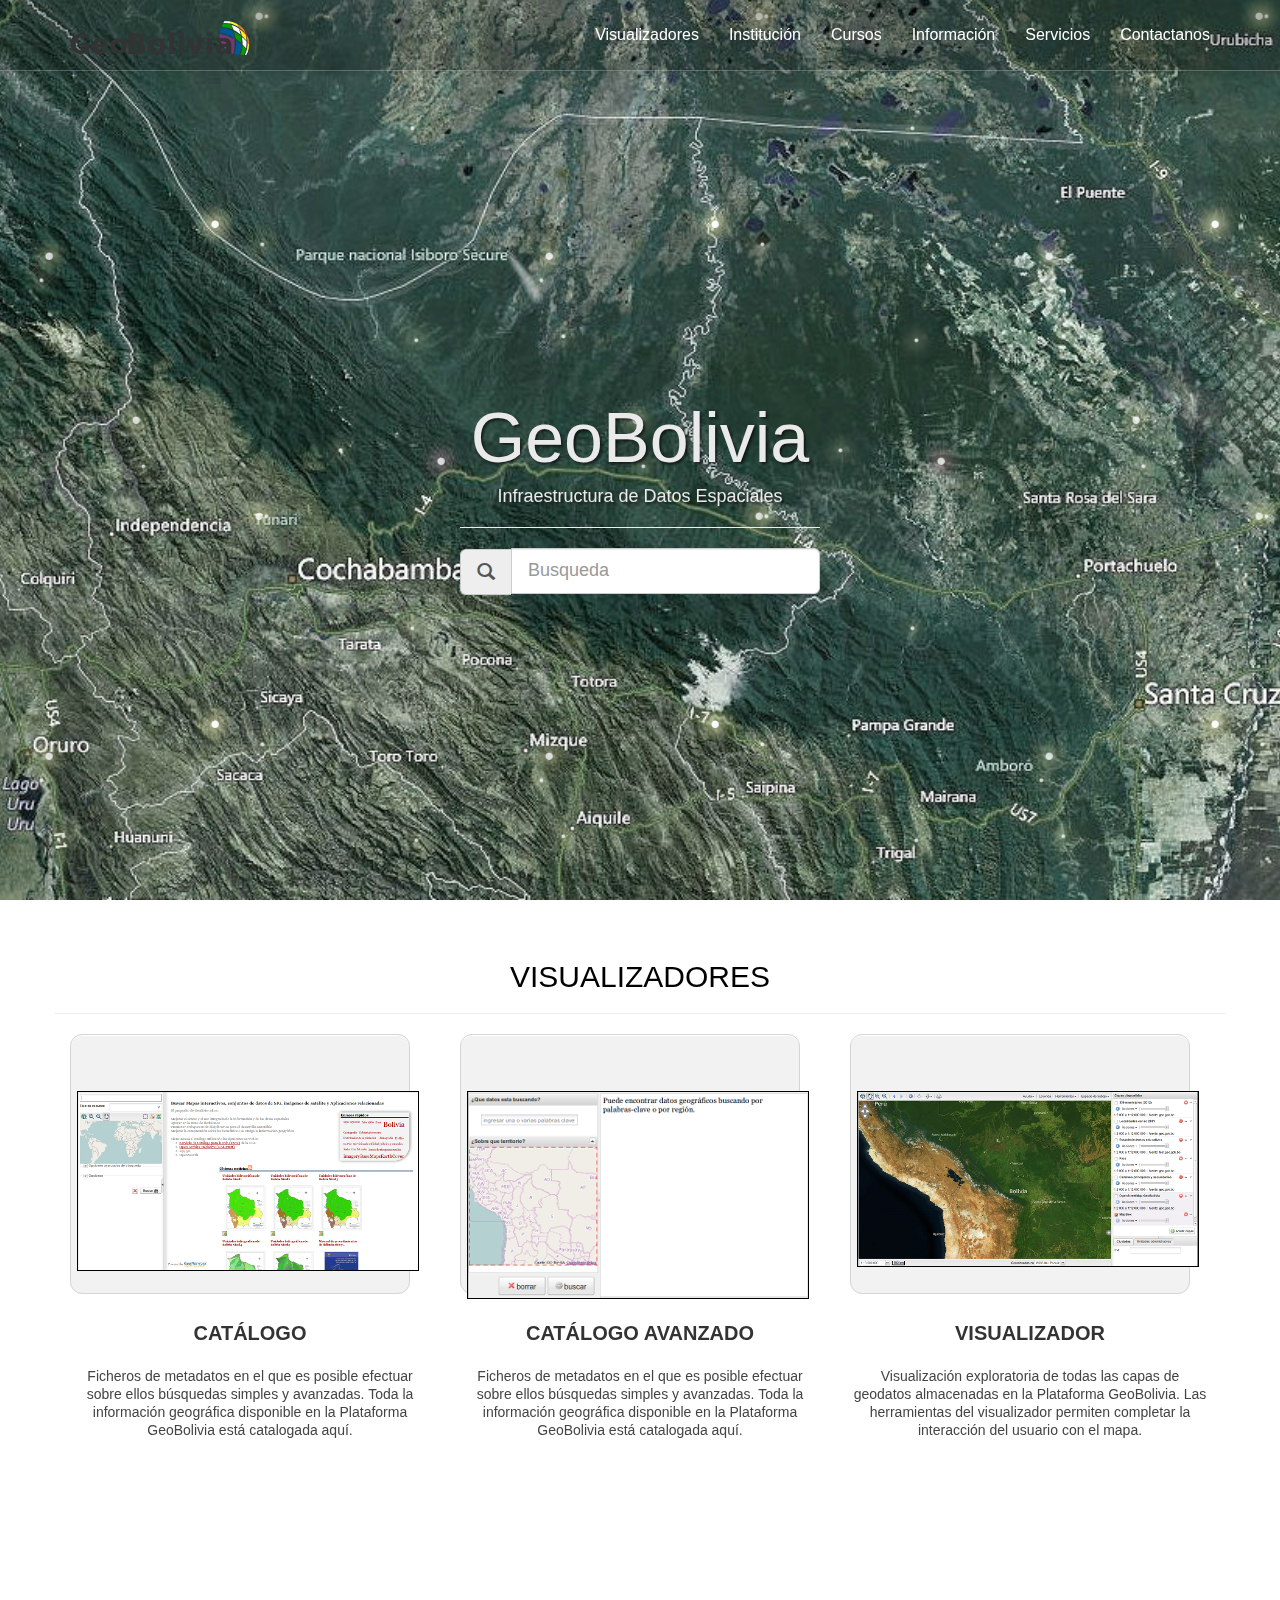
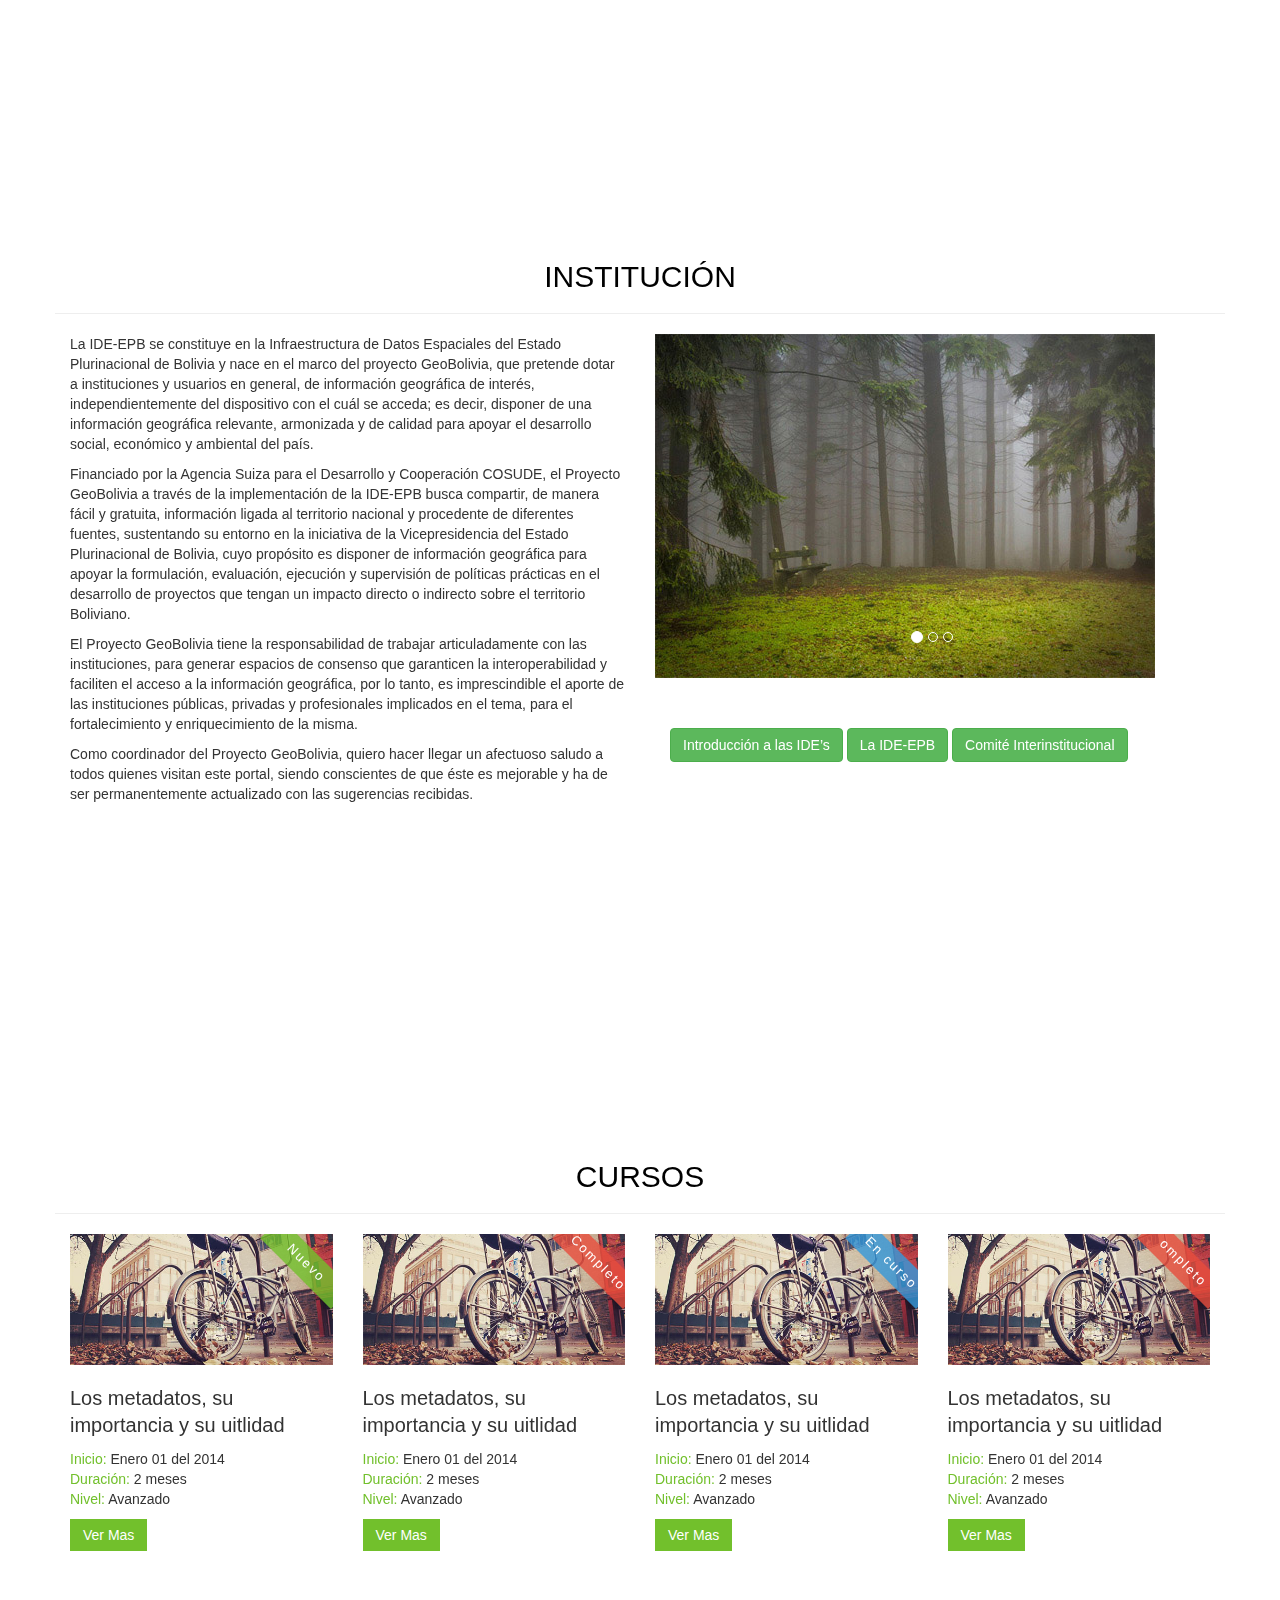
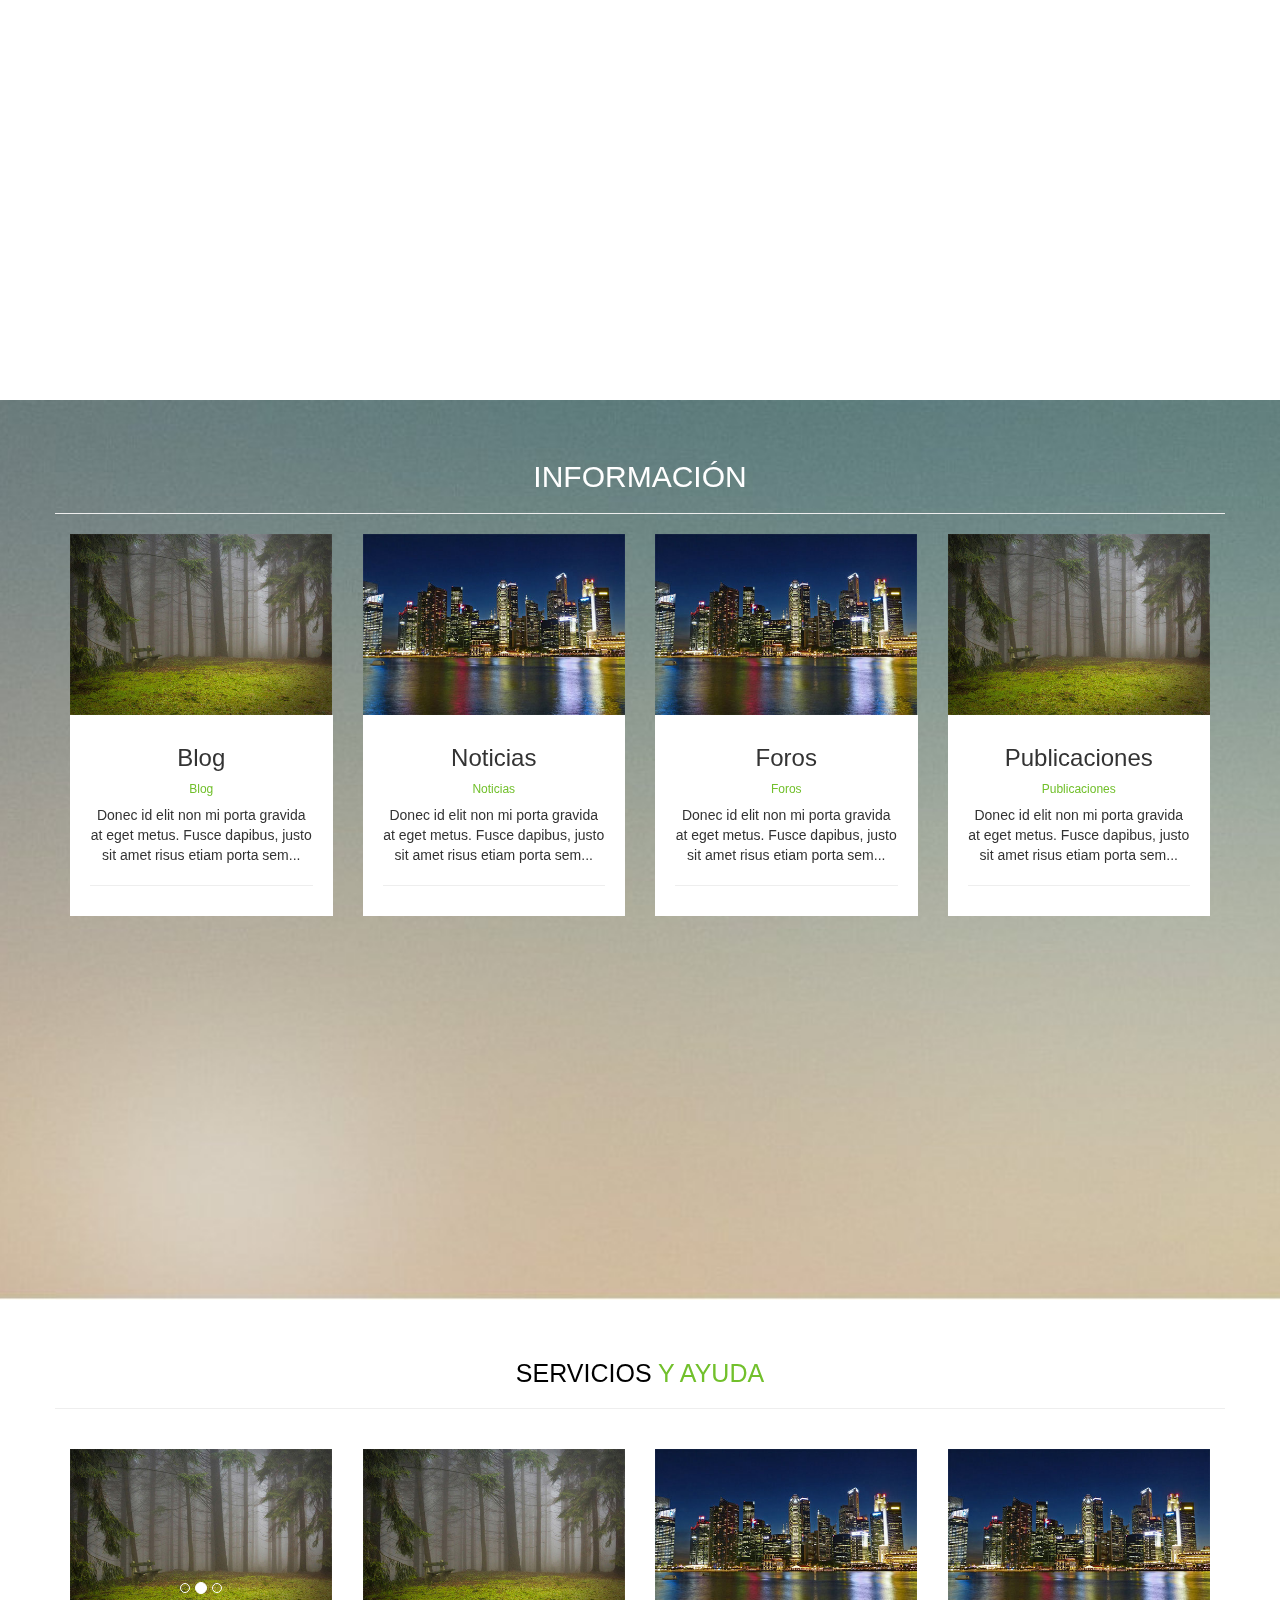
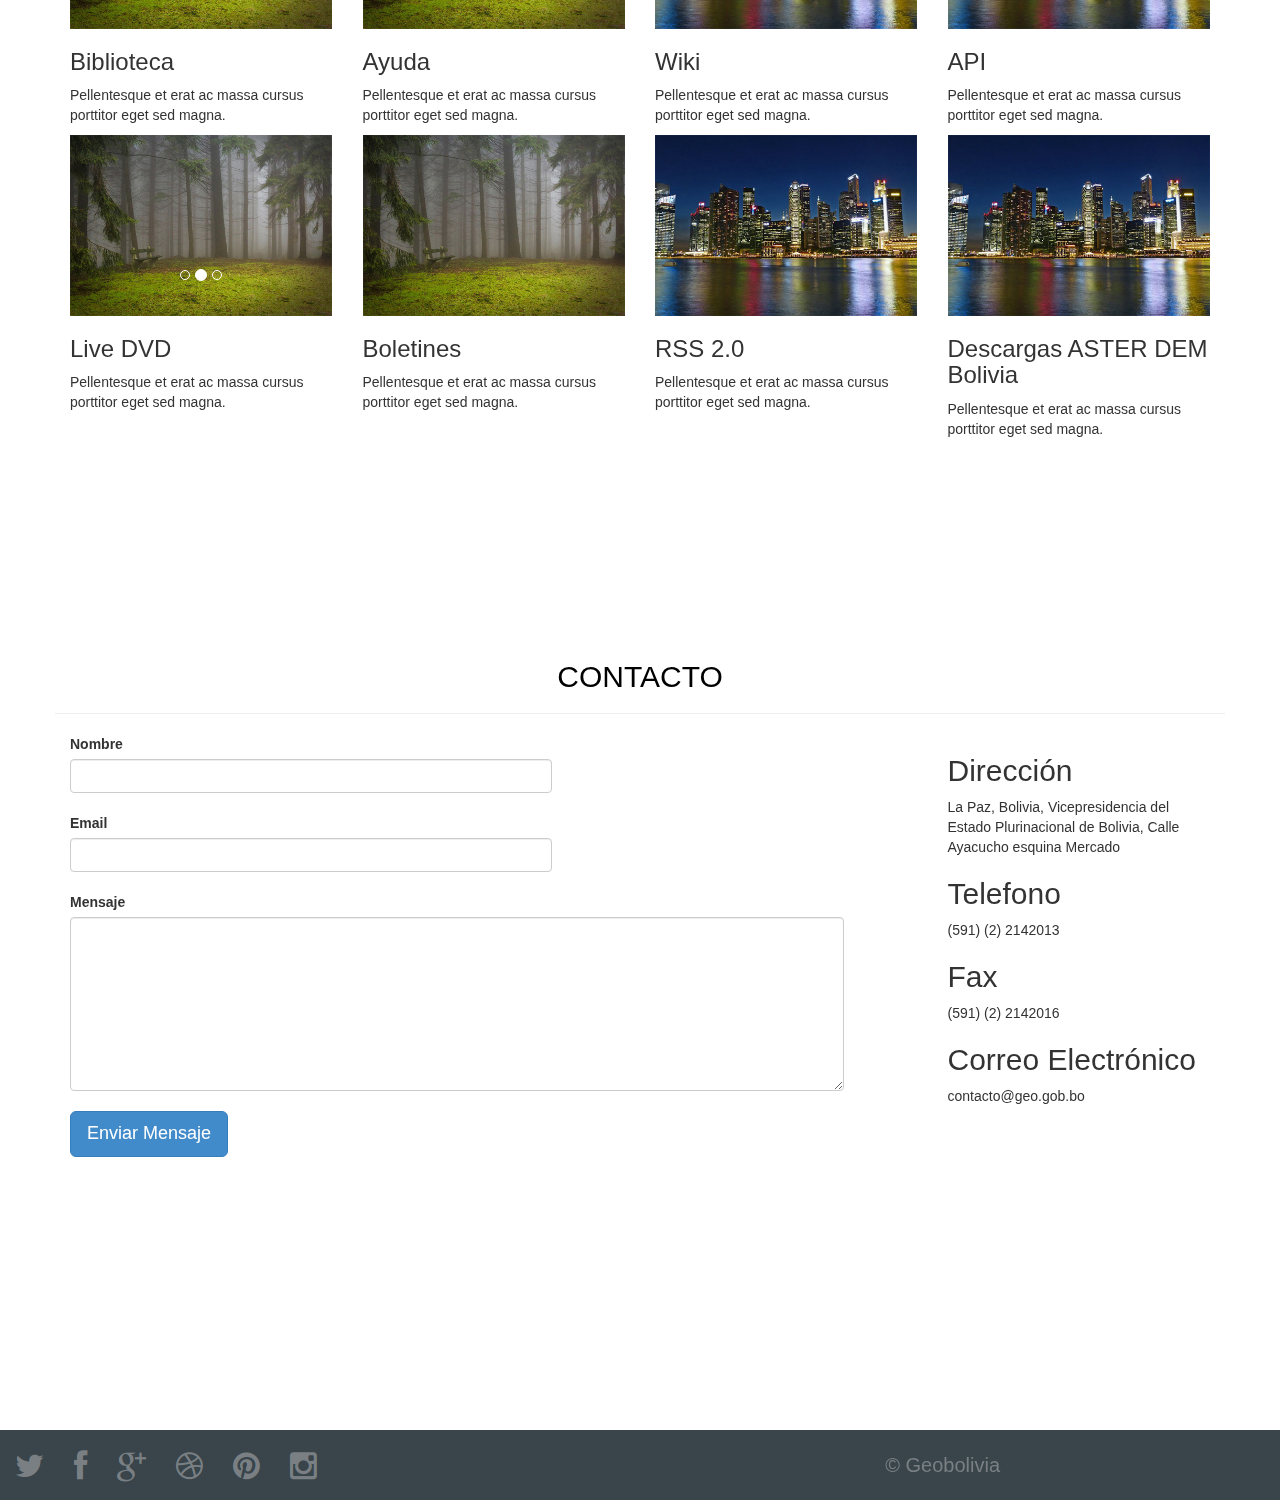
==== commit 41b04b0b: "footer" ====
--- a/index.html
+++ b/index.html
@@ -495,6 +495,13 @@
               </div>
             </div>
           </div>
+          <footer id="footer">
+            <img src="images/social.png">
+            
+            <ul class="menu">
+              <li>&copy; Geobolivia</li>
+            </ul>
+          </footer>
         </section>
       </div>
       <!-- Main Content End -->
--- a/css/custom.css
+++ b/css/custom.css
@@ -324,7 +324,58 @@
 /* SECTION CONTACT */
 #contact{
   background: url(../images/white.png);
-}
+  position: relative;
+}
+
+#footer {
+  background: none repeat scroll 0 0 #39454B;
+  color: rgba(185, 186, 187, 0.5);
+  height: 5em;
+  line-height: 5em;
+  margin: -150px 0 0;
+  overflow: hidden;
+  position: absolute;
+  bottom: 0;
+  width: 100%;
+}
+#footer a {
+  color: rgba(185, 186, 187, 0.5);
+}
+#footer a:hover {
+  color: #B9BABB;
+}
+#footer .actions {
+  height: 5em;
+  left: 1em;
+  line-height: 5em;
+  margin: 0;
+  position: absolute;
+  top: 0.25em;
+}
+#footer ul{
+  list-style-type: none;
+}
+#footer .actions li {
+  font-size: 1.25em;
+  margin: 0;
+}
+#footer .actions li a {
+  padding: 0.5em;
+}
+#footer .menu {
+  height: 5em;
+  line-height: 5em;
+  margin: 0;
+  position: absolute;
+  right: 20em;
+  top: 0;
+}
+#footer .menu li {
+  font-size: 20px;
+}
+
+
+
 
 
 
